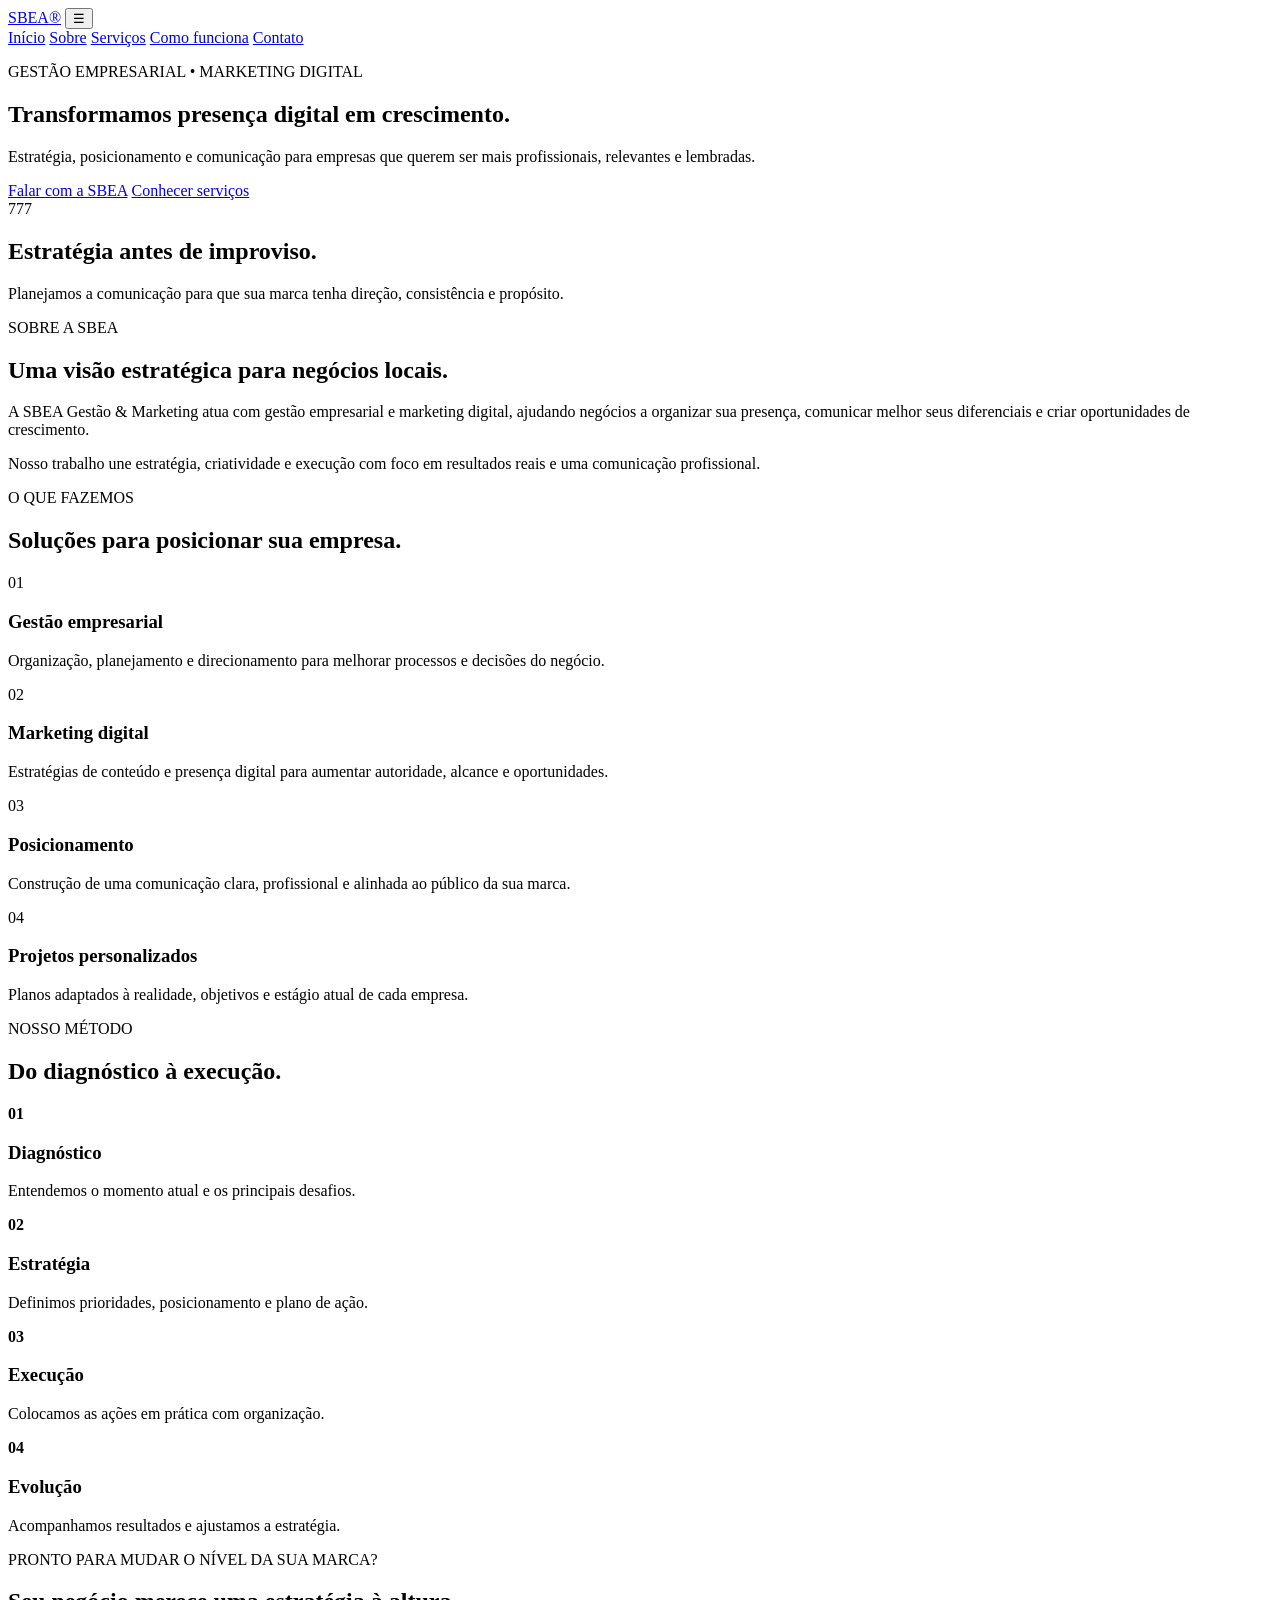
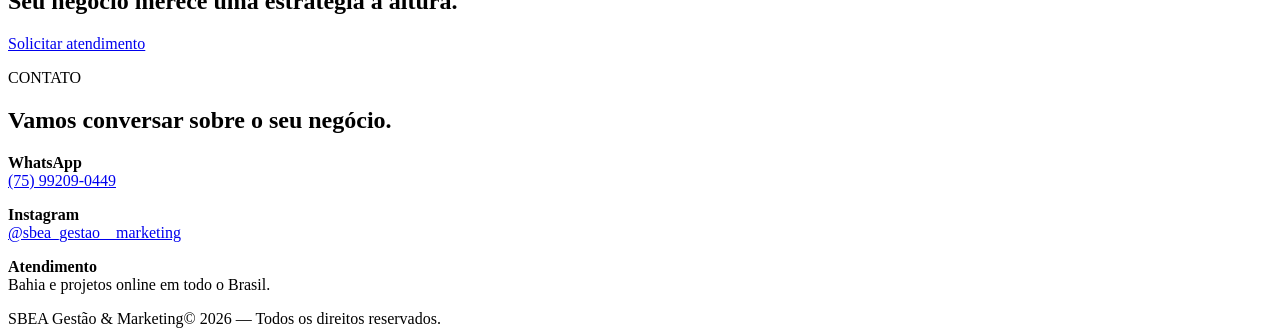
==== index.html @ 6d6be74e "Criar página inicial da SBEA Gestão & Marketing" ====
<!doctype html>
<html lang="pt-BR">
<head>
  <meta charset="utf-8">
  <meta name="viewport" content="width=device-width, initial-scale=1">
  <meta name="description" content="SBEA Gestão & Marketing — Gestão empresarial e marketing digital para negócios que querem crescer.">
  <title>SBEA Gestão & Marketing</title>
  <link rel="stylesheet" href="style.css">
</head>
<body>
  <header class="site-header">
    <div class="container nav">
      <a class="logo" href="#inicio" aria-label="SBEA Gestão & Marketing">SBEA<span>®</span></a>
      <button class="menu" aria-label="Abrir menu" aria-expanded="false">☰</button>
      <nav id="navlinks">
        <a href="#inicio">Início</a>
        <a href="#sobre">Sobre</a>
        <a href="#servicos">Serviços</a>
        <a href="#processo">Como funciona</a>
        <a href="#contato">Contato</a>
      </nav>
    </div>
  </header>

  <main>
    <section id="inicio" class="hero">
      <div class="container hero-grid">
        <div>
          <p class="eyebrow">GESTÃO EMPRESARIAL • MARKETING DIGITAL</p>
          <h1>Transformamos presença digital em <strong>crescimento.</strong></h1>
          <p class="hero-text">Estratégia, posicionamento e comunicação para empresas que querem ser mais profissionais, relevantes e lembradas.</p>
          <div class="actions">
            <a class="btn primary" href="https://wa.me/5575992090449" target="_blank" rel="noopener">Falar com a SBEA</a>
            <a class="btn secondary" href="#servicos">Conhecer serviços</a>
          </div>
        </div>
        <div class="hero-card">
          <span>777</span>
          <h2>Estratégia antes de improviso.</h2>
          <p>Planejamos a comunicação para que sua marca tenha direção, consistência e propósito.</p>
        </div>
      </div>
    </section>

    <section id="sobre" class="section">
      <div class="container two-col">
        <div>
          <p class="eyebrow">SOBRE A SBEA</p>
          <h2>Uma visão estratégica para negócios locais.</h2>
        </div>
        <div>
          <p>A SBEA Gestão & Marketing atua com gestão empresarial e marketing digital, ajudando negócios a organizar sua presença, comunicar melhor seus diferenciais e criar oportunidades de crescimento.</p>
          <p>Nosso trabalho une estratégia, criatividade e execução com foco em resultados reais e uma comunicação profissional.</p>
        </div>
      </div>
    </section>

    <section id="servicos" class="section dark">
      <div class="container">
        <p class="eyebrow">O QUE FAZEMOS</p>
        <h2>Soluções para posicionar sua empresa.</h2>
        <div class="cards">
          <article class="card"><span>01</span><h3>Gestão empresarial</h3><p>Organização, planejamento e direcionamento para melhorar processos e decisões do negócio.</p></article>
          <article class="card"><span>02</span><h3>Marketing digital</h3><p>Estratégias de conteúdo e presença digital para aumentar autoridade, alcance e oportunidades.</p></article>
          <article class="card"><span>03</span><h3>Posicionamento</h3><p>Construção de uma comunicação clara, profissional e alinhada ao público da sua marca.</p></article>
          <article class="card"><span>04</span><h3>Projetos personalizados</h3><p>Planos adaptados à realidade, objetivos e estágio atual de cada empresa.</p></article>
        </div>
      </div>
    </section>

    <section id="processo" class="section">
      <div class="container">
        <p class="eyebrow">NOSSO MÉTODO</p>
        <h2>Do diagnóstico à execução.</h2>
        <div class="steps">
          <div><b>01</b><h3>Diagnóstico</h3><p>Entendemos o momento atual e os principais desafios.</p></div>
          <div><b>02</b><h3>Estratégia</h3><p>Definimos prioridades, posicionamento e plano de ação.</p></div>
          <div><b>03</b><h3>Execução</h3><p>Colocamos as ações em prática com organização.</p></div>
          <div><b>04</b><h3>Evolução</h3><p>Acompanhamos resultados e ajustamos a estratégia.</p></div>
        </div>
      </div>
    </section>

    <section class="cta">
      <div class="container">
        <p class="eyebrow">PRONTO PARA MUDAR O NÍVEL DA SUA MARCA?</p>
        <h2>Seu negócio merece uma estratégia à altura.</h2>
        <a class="btn primary" href="https://wa.me/5575992090449" target="_blank" rel="noopener">Solicitar atendimento</a>
      </div>
    </section>

    <section id="contato" class="section contact">
      <div class="container two-col">
        <div>
          <p class="eyebrow">CONTATO</p>
          <h2>Vamos conversar sobre o seu negócio.</h2>
        </div>
        <div class="contact-box">
          <p><strong>WhatsApp</strong><br><a href="https://wa.me/5575992090449" target="_blank" rel="noopener">(75) 99209-0449</a></p>
          <p><strong>Instagram</strong><br><a href="https://instagram.com/sbea_gestao__marketing" target="_blank" rel="noopener">@sbea_gestao__marketing</a></p>
          <p><strong>Atendimento</strong><br>Bahia e projetos online em todo o Brasil.</p>
        </div>
      </div>
    </section>
  </main>

  <footer>
    <div class="container footer-content"><span>SBEA Gestão & Marketing</span><span>© 2026 — Todos os direitos reservados.</span></div>
  </footer>
  <script src="script.js"></script>
</body>
</html>
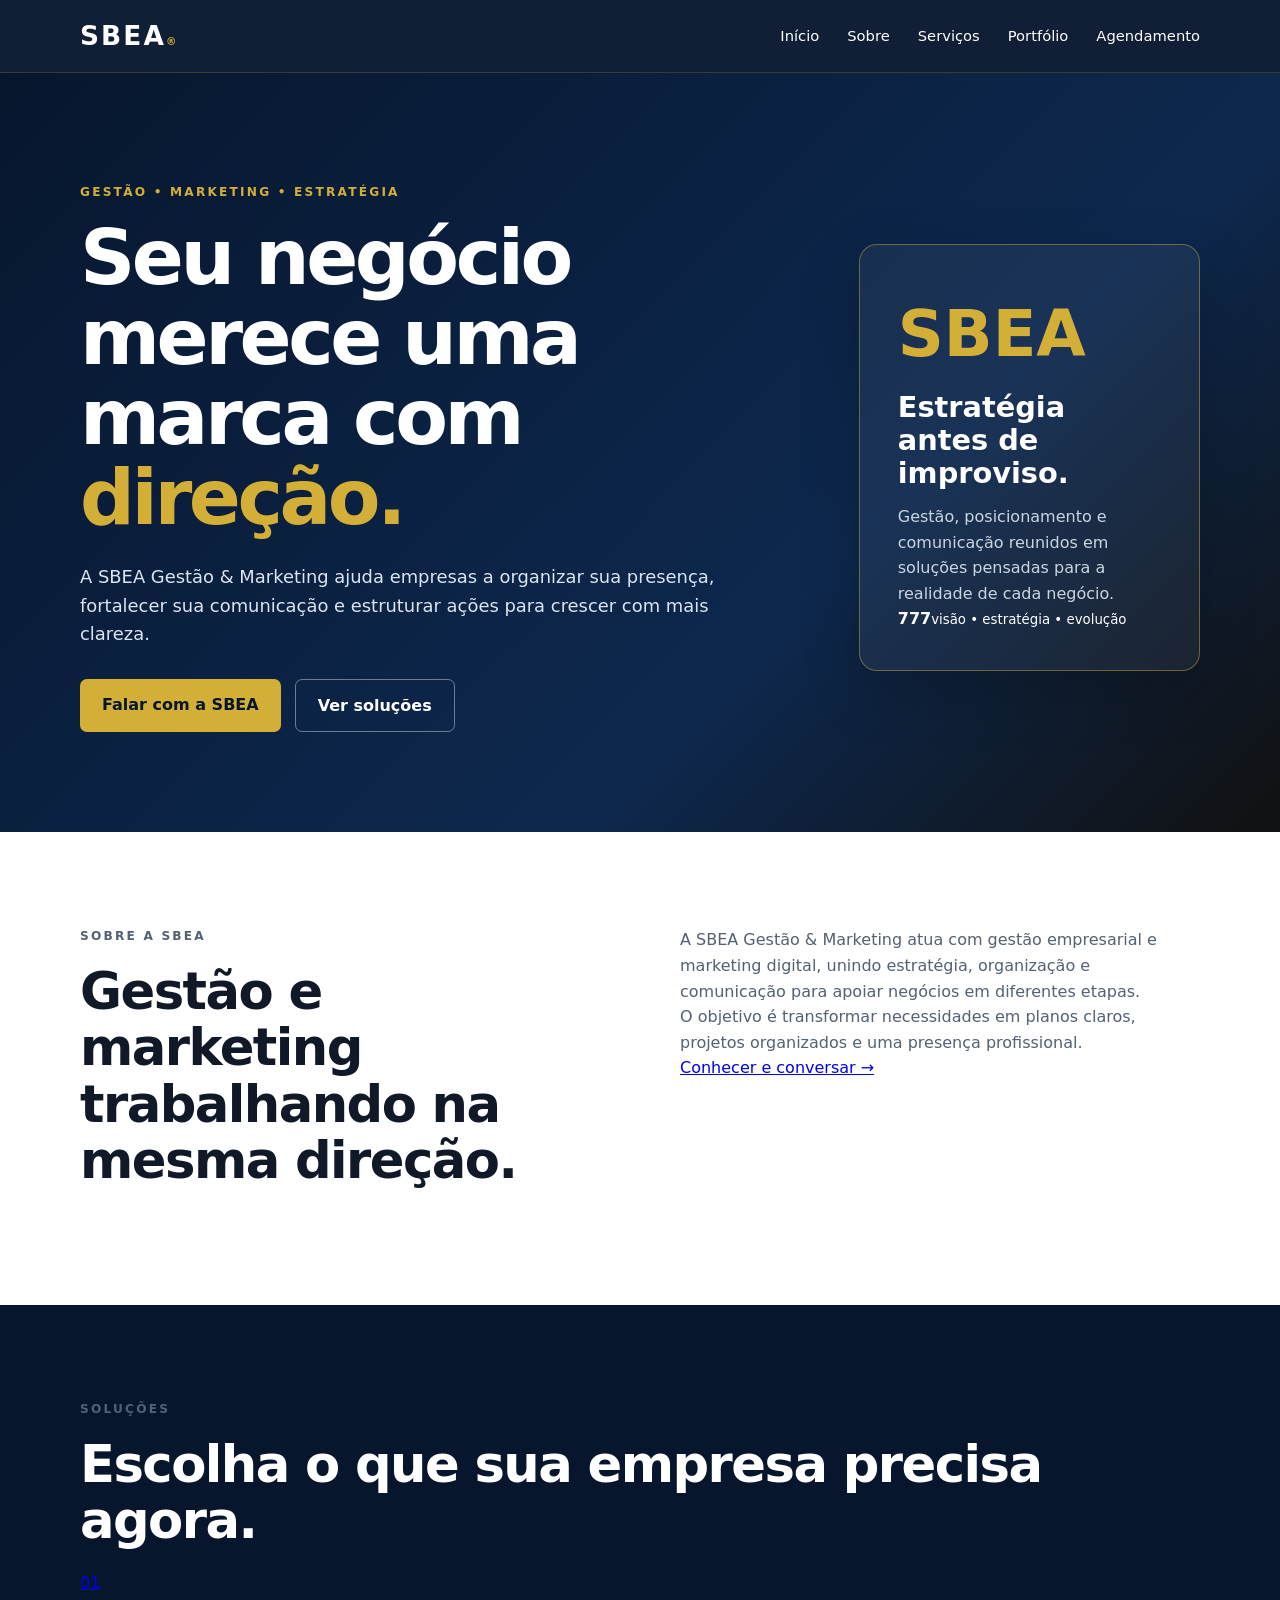
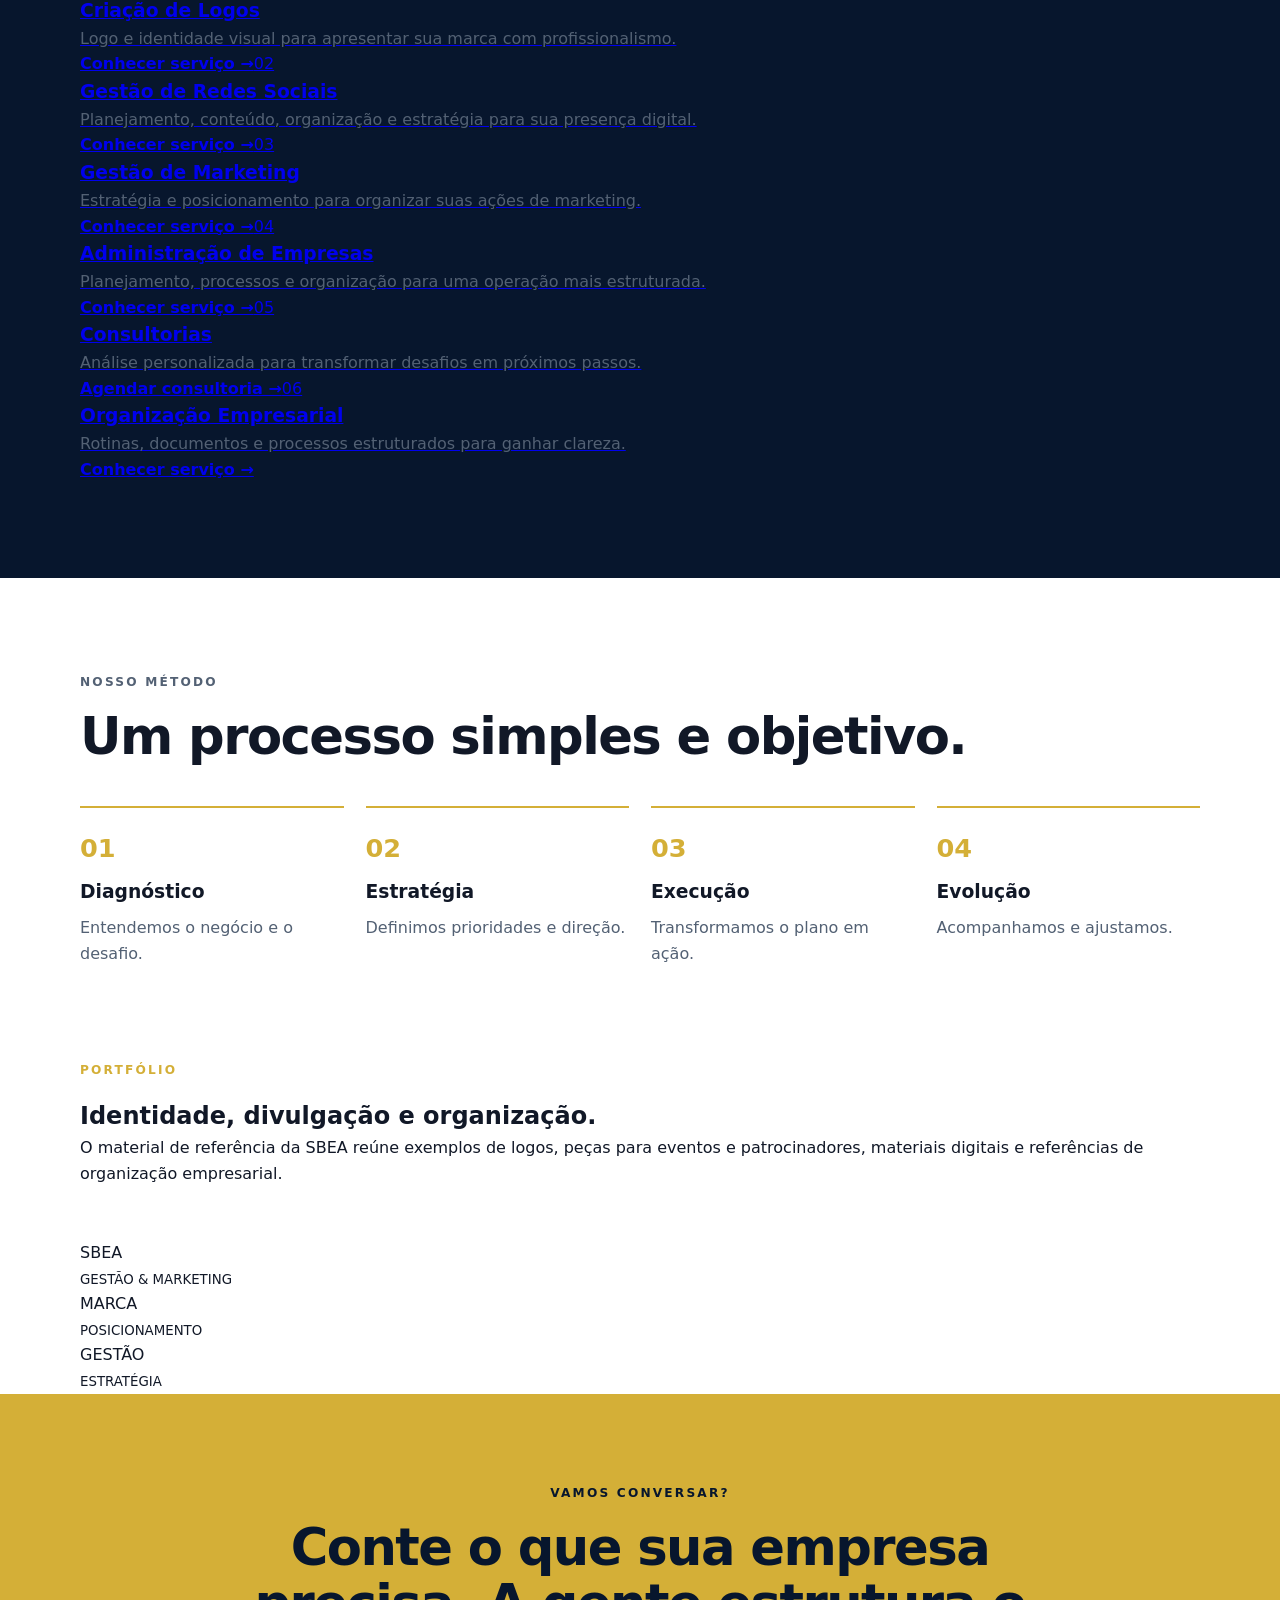
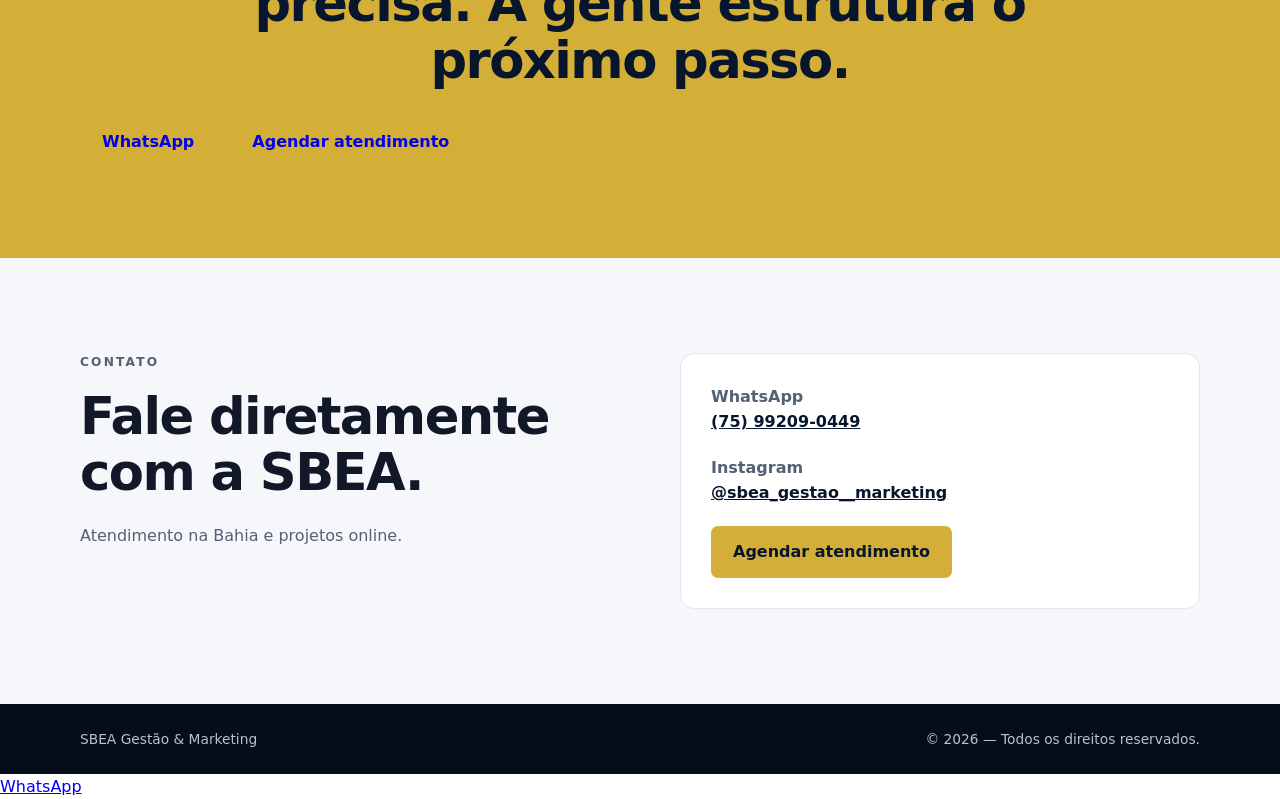
==== commit 6f1be594: "Reestruturar Home com serviços, portfólio, agendamento e CTAs" ====
--- a/index.html
+++ b/index.html
@@ -1,112 +1 @@
-<!doctype html>
-<html lang="pt-BR">
-<head>
-  <meta charset="utf-8">
-  <meta name="viewport" content="width=device-width, initial-scale=1">
-  <meta name="description" content="SBEA Gestão & Marketing — Gestão empresarial e marketing digital para negócios que querem crescer.">
-  <title>SBEA Gestão & Marketing</title>
-  <link rel="stylesheet" href="style.css">
-</head>
-<body>
-  <header class="site-header">
-    <div class="container nav">
-      <a class="logo" href="#inicio" aria-label="SBEA Gestão & Marketing">SBEA<span>®</span></a>
-      <button class="menu" aria-label="Abrir menu" aria-expanded="false">☰</button>
-      <nav id="navlinks">
-        <a href="#inicio">Início</a>
-        <a href="#sobre">Sobre</a>
-        <a href="#servicos">Serviços</a>
-        <a href="#processo">Como funciona</a>
-        <a href="#contato">Contato</a>
-      </nav>
-    </div>
-  </header>
-
-  <main>
-    <section id="inicio" class="hero">
-      <div class="container hero-grid">
-        <div>
-          <p class="eyebrow">GESTÃO EMPRESARIAL • MARKETING DIGITAL</p>
-          <h1>Transformamos presença digital em <strong>crescimento.</strong></h1>
-          <p class="hero-text">Estratégia, posicionamento e comunicação para empresas que querem ser mais profissionais, relevantes e lembradas.</p>
-          <div class="actions">
-            <a class="btn primary" href="https://wa.me/5575992090449" target="_blank" rel="noopener">Falar com a SBEA</a>
-            <a class="btn secondary" href="#servicos">Conhecer serviços</a>
-          </div>
-        </div>
-        <div class="hero-card">
-          <span>777</span>
-          <h2>Estratégia antes de improviso.</h2>
-          <p>Planejamos a comunicação para que sua marca tenha direção, consistência e propósito.</p>
-        </div>
-      </div>
-    </section>
-
-    <section id="sobre" class="section">
-      <div class="container two-col">
-        <div>
-          <p class="eyebrow">SOBRE A SBEA</p>
-          <h2>Uma visão estratégica para negócios locais.</h2>
-        </div>
-        <div>
-          <p>A SBEA Gestão & Marketing atua com gestão empresarial e marketing digital, ajudando negócios a organizar sua presença, comunicar melhor seus diferenciais e criar oportunidades de crescimento.</p>
-          <p>Nosso trabalho une estratégia, criatividade e execução com foco em resultados reais e uma comunicação profissional.</p>
-        </div>
-      </div>
-    </section>
-
-    <section id="servicos" class="section dark">
-      <div class="container">
-        <p class="eyebrow">O QUE FAZEMOS</p>
-        <h2>Soluções para posicionar sua empresa.</h2>
-        <div class="cards">
-          <article class="card"><span>01</span><h3>Gestão empresarial</h3><p>Organização, planejamento e direcionamento para melhorar processos e decisões do negócio.</p></article>
-          <article class="card"><span>02</span><h3>Marketing digital</h3><p>Estratégias de conteúdo e presença digital para aumentar autoridade, alcance e oportunidades.</p></article>
-          <article class="card"><span>03</span><h3>Posicionamento</h3><p>Construção de uma comunicação clara, profissional e alinhada ao público da sua marca.</p></article>
-          <article class="card"><span>04</span><h3>Projetos personalizados</h3><p>Planos adaptados à realidade, objetivos e estágio atual de cada empresa.</p></article>
-        </div>
-      </div>
-    </section>
-
-    <section id="processo" class="section">
-      <div class="container">
-        <p class="eyebrow">NOSSO MÉTODO</p>
-        <h2>Do diagnóstico à execução.</h2>
-        <div class="steps">
-          <div><b>01</b><h3>Diagnóstico</h3><p>Entendemos o momento atual e os principais desafios.</p></div>
-          <div><b>02</b><h3>Estratégia</h3><p>Definimos prioridades, posicionamento e plano de ação.</p></div>
-          <div><b>03</b><h3>Execução</h3><p>Colocamos as ações em prática com organização.</p></div>
-          <div><b>04</b><h3>Evolução</h3><p>Acompanhamos resultados e ajustamos a estratégia.</p></div>
-        </div>
-      </div>
-    </section>
-
-    <section class="cta">
-      <div class="container">
-        <p class="eyebrow">PRONTO PARA MUDAR O NÍVEL DA SUA MARCA?</p>
-        <h2>Seu negócio merece uma estratégia à altura.</h2>
-        <a class="btn primary" href="https://wa.me/5575992090449" target="_blank" rel="noopener">Solicitar atendimento</a>
-      </div>
-    </section>
-
-    <section id="contato" class="section contact">
-      <div class="container two-col">
-        <div>
-          <p class="eyebrow">CONTATO</p>
-          <h2>Vamos conversar sobre o seu negócio.</h2>
-        </div>
-        <div class="contact-box">
-          <p><strong>WhatsApp</strong><br><a href="https://wa.me/5575992090449" target="_blank" rel="noopener">(75) 99209-0449</a></p>
-          <p><strong>Instagram</strong><br><a href="https://instagram.com/sbea_gestao__marketing" target="_blank" rel="noopener">@sbea_gestao__marketing</a></p>
-          <p><strong>Atendimento</strong><br>Bahia e projetos online em todo o Brasil.</p>
-        </div>
-      </div>
-    </section>
-  </main>
-
-  <footer>
-    <div class="container footer-content"><span>SBEA Gestão & Marketing</span><span>© 2026 — Todos os direitos reservados.</span></div>
-  </footer>
-  <script src="script.js"></script>
-</body>
-</html>+<!doctype html><html lang="pt-BR"><head><meta charset="utf-8"><meta name="viewport" content="width=device-width,initial-scale=1"><meta name="description" content="SBEA Gestão & Marketing — gestão empresarial, marketing digital, identidade visual, redes sociais e consultoria."><meta name="theme-color" content="#07162d"><title>SBEA Gestão & Marketing | Estratégia, Gestão e Marketing</title><link rel="stylesheet" href="style.css"></head><body><header class="site-header"><div class="container nav"><a class="logo" href="index.html" aria-label="SBEA Gestão & Marketing">SBEA<span>®</span></a><button class="menu" aria-label="Abrir menu" aria-expanded="false">☰</button><nav id="navlinks"><a href="index.html">Início</a><a href="#sobre">Sobre</a><a href="#servicos">Serviços</a><a href="portfolio.html">Portfólio</a><a href="agendamento.html">Agendamento</a></nav></div></header><main><section id="inicio" class="hero"><div class="container hero-grid"><div><p class="eyebrow">GESTÃO • MARKETING • ESTRATÉGIA</p><h1>Seu negócio merece uma marca com <strong>direção.</strong></h1><p class="hero-text">A SBEA Gestão & Marketing ajuda empresas a organizar sua presença, fortalecer sua comunicação e estruturar ações para crescer com mais clareza.</p><div class="actions"><a class="btn primary" href="https://wa.me/5575992090449?text=Olá%2C%20SBEA!%20Quero%20conhecer%20os%20serviços." target="_blank">Falar com a SBEA</a><a class="btn secondary" href="#servicos">Ver soluções</a></div></div><div class="hero-card"><span>SBEA</span><h2>Estratégia antes de improviso.</h2><p>Gestão, posicionamento e comunicação reunidos em soluções pensadas para a realidade de cada negócio.</p><div class="mini-stat"><b>777</b><small>visão • estratégia • evolução</small></div></div></div></section><section id="sobre" class="section"><div class="container two-col"><div><p class="eyebrow">SOBRE A SBEA</p><h2>Gestão e marketing trabalhando na mesma direção.</h2></div><div><p>A SBEA Gestão & Marketing atua com gestão empresarial e marketing digital, unindo estratégia, organização e comunicação para apoiar negócios em diferentes etapas.</p><p>O objetivo é transformar necessidades em planos claros, projetos organizados e uma presença profissional.</p><a class="text-link" href="agendamento.html">Conhecer e conversar →</a></div></div></section><section id="servicos" class="section dark"><div class="container"><p class="eyebrow">SOLUÇÕES</p><h2>Escolha o que sua empresa precisa agora.</h2><div class="service-grid"><a class="service-card" href="logos.html"><span>01</span><h3>Criação de Logos</h3><p>Logo e identidade visual para apresentar sua marca com profissionalismo.</p><b>Conhecer serviço →</b></a><a class="service-card" href="redes-sociais.html"><span>02</span><h3>Gestão de Redes Sociais</h3><p>Planejamento, conteúdo, organização e estratégia para sua presença digital.</p><b>Conhecer serviço →</b></a><a class="service-card" href="marketing.html"><span>03</span><h3>Gestão de Marketing</h3><p>Estratégia e posicionamento para organizar suas ações de marketing.</p><b>Conhecer serviço →</b></a><a class="service-card" href="administracao.html"><span>04</span><h3>Administração de Empresas</h3><p>Planejamento, processos e organização para uma operação mais estruturada.</p><b>Conhecer serviço →</b></a><a class="service-card" href="consultoria.html"><span>05</span><h3>Consultorias</h3><p>Análise personalizada para transformar desafios em próximos passos.</p><b>Agendar consultoria →</b></a><a class="service-card" href="organizacao.html"><span>06</span><h3>Organização Empresarial</h3><p>Rotinas, documentos e processos estruturados para ganhar clareza.</p><b>Conhecer serviço →</b></a></div></div></section><section class="section process"><div class="container"><p class="eyebrow">NOSSO MÉTODO</p><h2>Um processo simples e objetivo.</h2><div class="steps"><div><b>01</b><h3>Diagnóstico</h3><p>Entendemos o negócio e o desafio.</p></div><div><b>02</b><h3>Estratégia</h3><p>Definimos prioridades e direção.</p></div><div><b>03</b><h3>Execução</h3><p>Transformamos o plano em ação.</p></div><div><b>04</b><h3>Evolução</h3><p>Acompanhamos e ajustamos.</p></div></div></div></section><section class="portfolio-preview"><div class="container preview-grid"><div><p class="eyebrow">PORTFÓLIO</p><h2>Identidade, divulgação e organização.</h2><p>O material de referência da SBEA reúne exemplos de logos, peças para eventos e patrocinadores, materiais digitais e referências de organização empresarial.</p><a class="btn secondary dark-outline" href="portfolio.html">Ver portfólio</a></div><div class="visual-stack"><div class="visual-tile tile-one">SBEA<br><small>GESTÃO & MARKETING</small></div><div class="visual-tile tile-two">MARCA<br><small>POSICIONAMENTO</small></div><div class="visual-tile tile-three">GESTÃO<br><small>ESTRATÉGIA</small></div></div></div></section><section class="cta"><div class="container"><p class="eyebrow">VAMOS CONVERSAR?</p><h2>Conte o que sua empresa precisa. A gente estrutura o próximo passo.</h2><div class="actions center"><a class="btn dark-btn" href="https://wa.me/5575992090449?text=Olá%2C%20SBEA!%20Quero falar sobre meu negócio." target="_blank">WhatsApp</a><a class="btn outline-dark" href="agendamento.html">Agendar atendimento</a></div></div></section><section id="contato" class="section contact"><div class="container two-col"><div><p class="eyebrow">CONTATO</p><h2>Fale diretamente com a SBEA.</h2><p>Atendimento na Bahia e projetos online.</p></div><div class="contact-box"><p><strong>WhatsApp</strong><br><a href="https://wa.me/5575992090449" target="_blank">(75) 99209-0449</a></p><p><strong>Instagram</strong><br><a href="https://instagram.com/sbea_gestao__marketing" target="_blank">@sbea_gestao__marketing</a></p><a class="btn primary full" href="agendamento.html">Agendar atendimento</a></div></div></section></main><footer><div class="container footer-content"><span>SBEA Gestão & Marketing</span><span>© 2026 — Todos os direitos reservados.</span></div></footer><a class="floating-wa" href="https://wa.me/5575992090449" target="_blank" aria-label="Falar no WhatsApp">WhatsApp</a><script src="script.js"></script></body></html>
--- a/style.css
+++ b/style.css
@@ -0,0 +1 @@
+*{box-sizing:border-box;margin:0;padding:0}html{scroll-behavior:smooth}body{font-family:Inter,system-ui,-apple-system,BlinkMacSystemFont,"Segoe UI",sans-serif;color:#111827;background:#fff;line-height:1.6}.container{width:min(1120px,92%);margin:auto}.site-header{position:sticky;top:0;z-index:10;background:rgba(7,22,45,.96);backdrop-filter:blur(10px);border-bottom:1px solid rgba(212,175,55,.2)}.nav{min-height:72px;display:flex;align-items:center;justify-content:space-between}.logo{font-size:1.65rem;font-weight:900;letter-spacing:.08em;color:#fff;text-decoration:none}.logo span{color:#d4af37;font-size:.65rem}.nav nav{display:flex;gap:28px}.nav nav a{color:#fff;text-decoration:none;font-size:.92rem}.menu{display:none;background:none;border:0;color:#fff;font-size:1.6rem}.hero{background:linear-gradient(135deg,#07162d 0%,#0d284e 65%,#111 100%);color:#fff;padding:110px 0 100px;min-height:680px;display:flex;align-items:center}.hero-grid{display:grid;grid-template-columns:1.35fr .65fr;gap:70px;align-items:center}.eyebrow{color:#d4af37;font-size:.76rem;font-weight:800;letter-spacing:.18em;margin-bottom:16px}.hero h1{font-size:clamp(2.6rem,6vw,5rem);line-height:1.04;letter-spacing:-.045em;max-width:850px}.hero h1 strong{color:#d4af37}.hero-text{font-size:1.12rem;color:#dbe4f0;max-width:680px;margin:25px 0 30px}.actions{display:flex;gap:14px;flex-wrap:wrap}.btn{display:inline-block;padding:13px 22px;border-radius:7px;text-decoration:none;font-weight:800;transition:.2s}.btn.primary{background:#d4af37;color:#07162d}.btn.secondary{border:1px solid rgba(255,255,255,.4);color:#fff}.btn:hover{transform:translateY(-2px)}.hero-card{border:1px solid rgba(212,175,55,.45);padding:38px;border-radius:18px;background:rgba(255,255,255,.05);box-shadow:0 20px 60px rgba(0,0,0,.2)}.hero-card span{font-size:4rem;font-weight:900;color:#d4af37}.hero-card h2{font-size:1.8rem;line-height:1.15;margin:5px 0 14px}.hero-card p{color:#cbd5e1}.section{padding:95px 0}.two-col{display:grid;grid-template-columns:1fr 1fr;gap:80px}.section h2,.cta h2{font-size:clamp(2rem,4vw,3.2rem);line-height:1.1;letter-spacing:-.03em;margin-bottom:22px}.section p{color:#536174}.dark{background:#07162d;color:#fff}.dark h2{color:#fff}.cards{display:grid;grid-template-columns:repeat(4,1fr);gap:18px;margin-top:42px}.card{border:1px solid rgba(212,175,55,.28);border-radius:14px;padding:28px;background:rgba(255,255,255,.035)}.card span{color:#d4af37;font-weight:900}.card h3{margin:14px 0 8px;font-size:1.15rem}.dark .card p{color:#b9c5d5}.steps{display:grid;grid-template-columns:repeat(4,1fr);gap:22px;margin-top:42px}.steps>div{border-top:2px solid #d4af37;padding-top:20px}.steps b{font-size:1.6rem;color:#d4af37}.steps h3{margin:8px 0}.cta{background:#d4af37;color:#07162d;text-align:center;padding:90px 0}.cta .eyebrow{color:#07162d}.cta h2{max-width:800px;margin:0 auto 28px}.contact{background:#f5f7fa}.contact-box{background:#fff;border:1px solid #e5e7eb;border-radius:14px;padding:30px}.contact-box p{margin-bottom:20px}.contact-box a{color:#07162d;font-weight:700}.contact-box p:last-child{margin-bottom:0}footer{background:#050d19;color:#b8c1cf;padding:24px 0;font-size:.86rem}.footer-content{display:flex;justify-content:space-between;gap:20px}@media(max-width:800px){.nav nav{display:none;position:absolute;top:72px;left:0;right:0;background:#07162d;padding:20px 4%;flex-direction:column;gap:15px}.nav nav.open{display:flex}.menu{display:block}.hero{padding:75px 0}.hero-grid,.two-col{grid-template-columns:1fr;gap:40px}.cards{grid-template-columns:1fr 1fr}.steps{grid-template-columns:1fr 1fr}.section{padding:70px 0}.footer-content{flex-direction:column}}@media(max-width:520px){.cards,.steps{grid-template-columns:1fr}.hero h1{font-size:2.6rem}.hero-card{padding:25px}.btn{width:100%;text-align:center}}
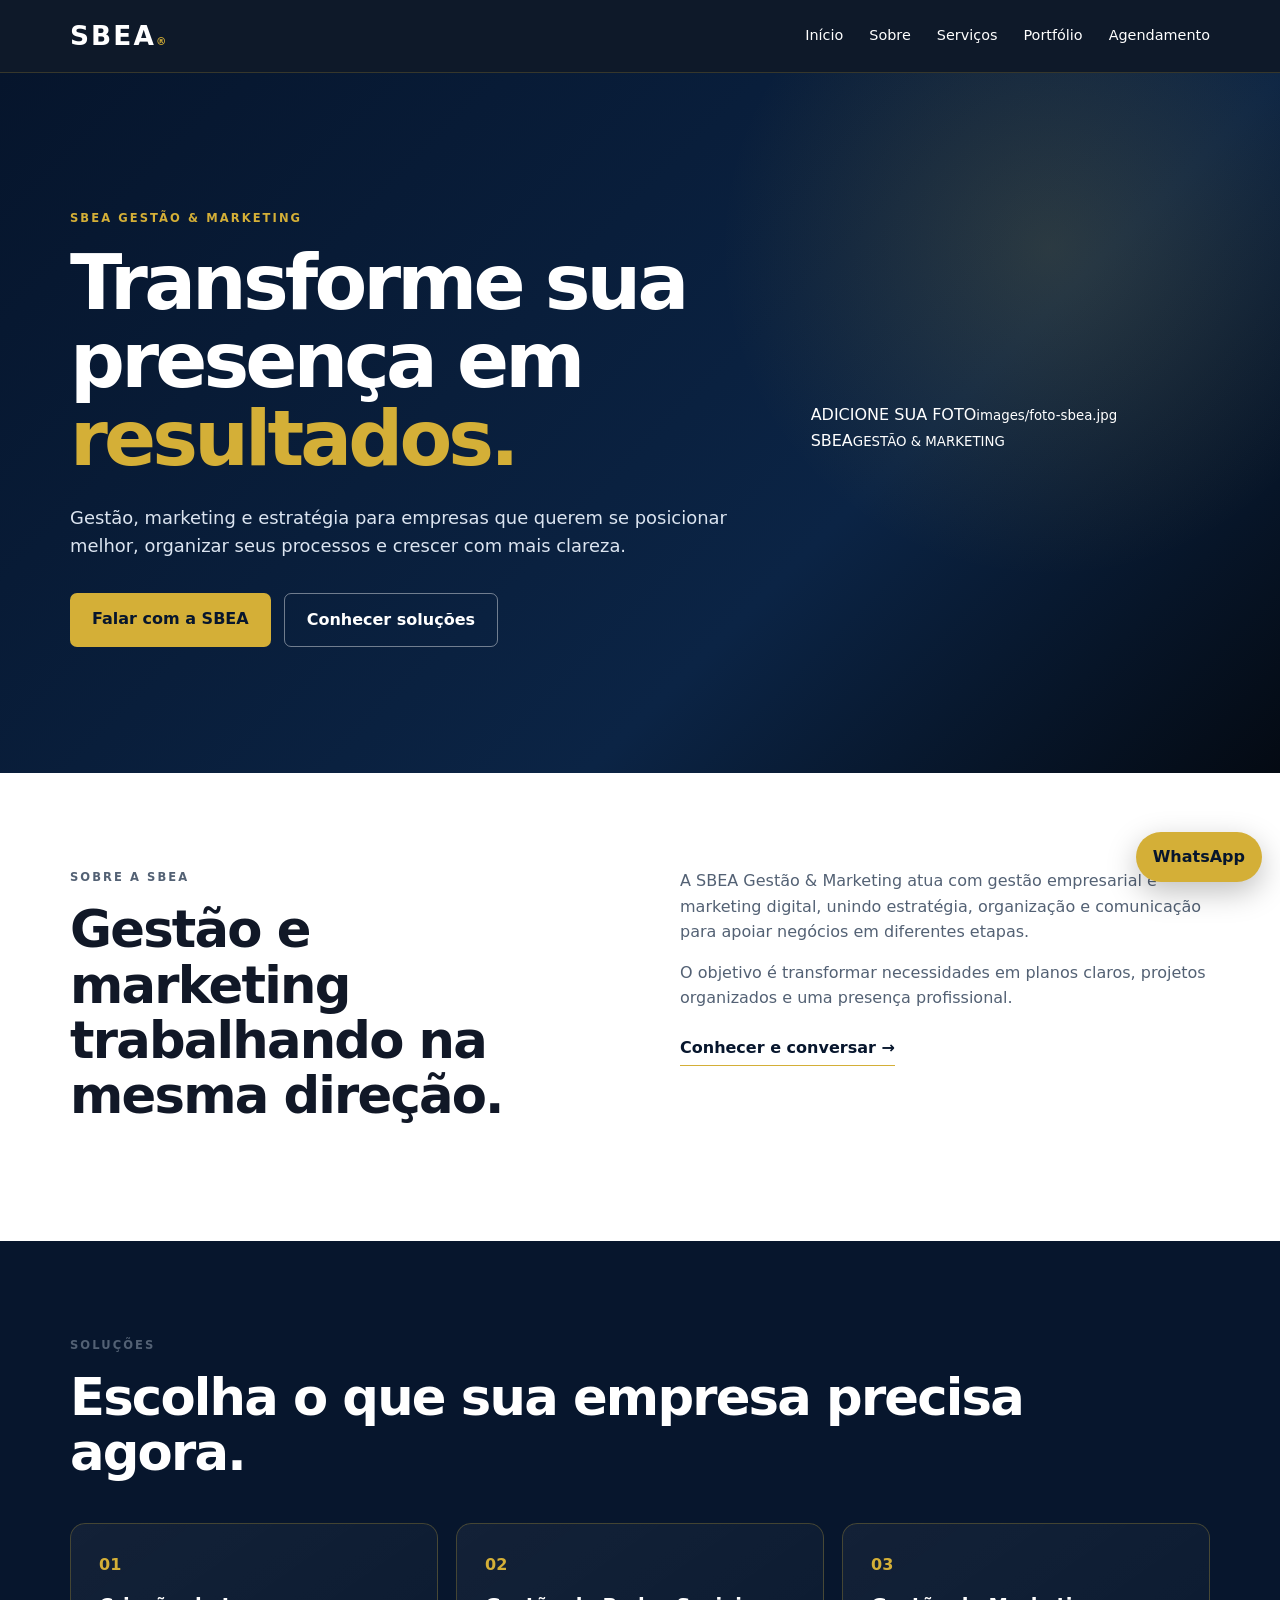
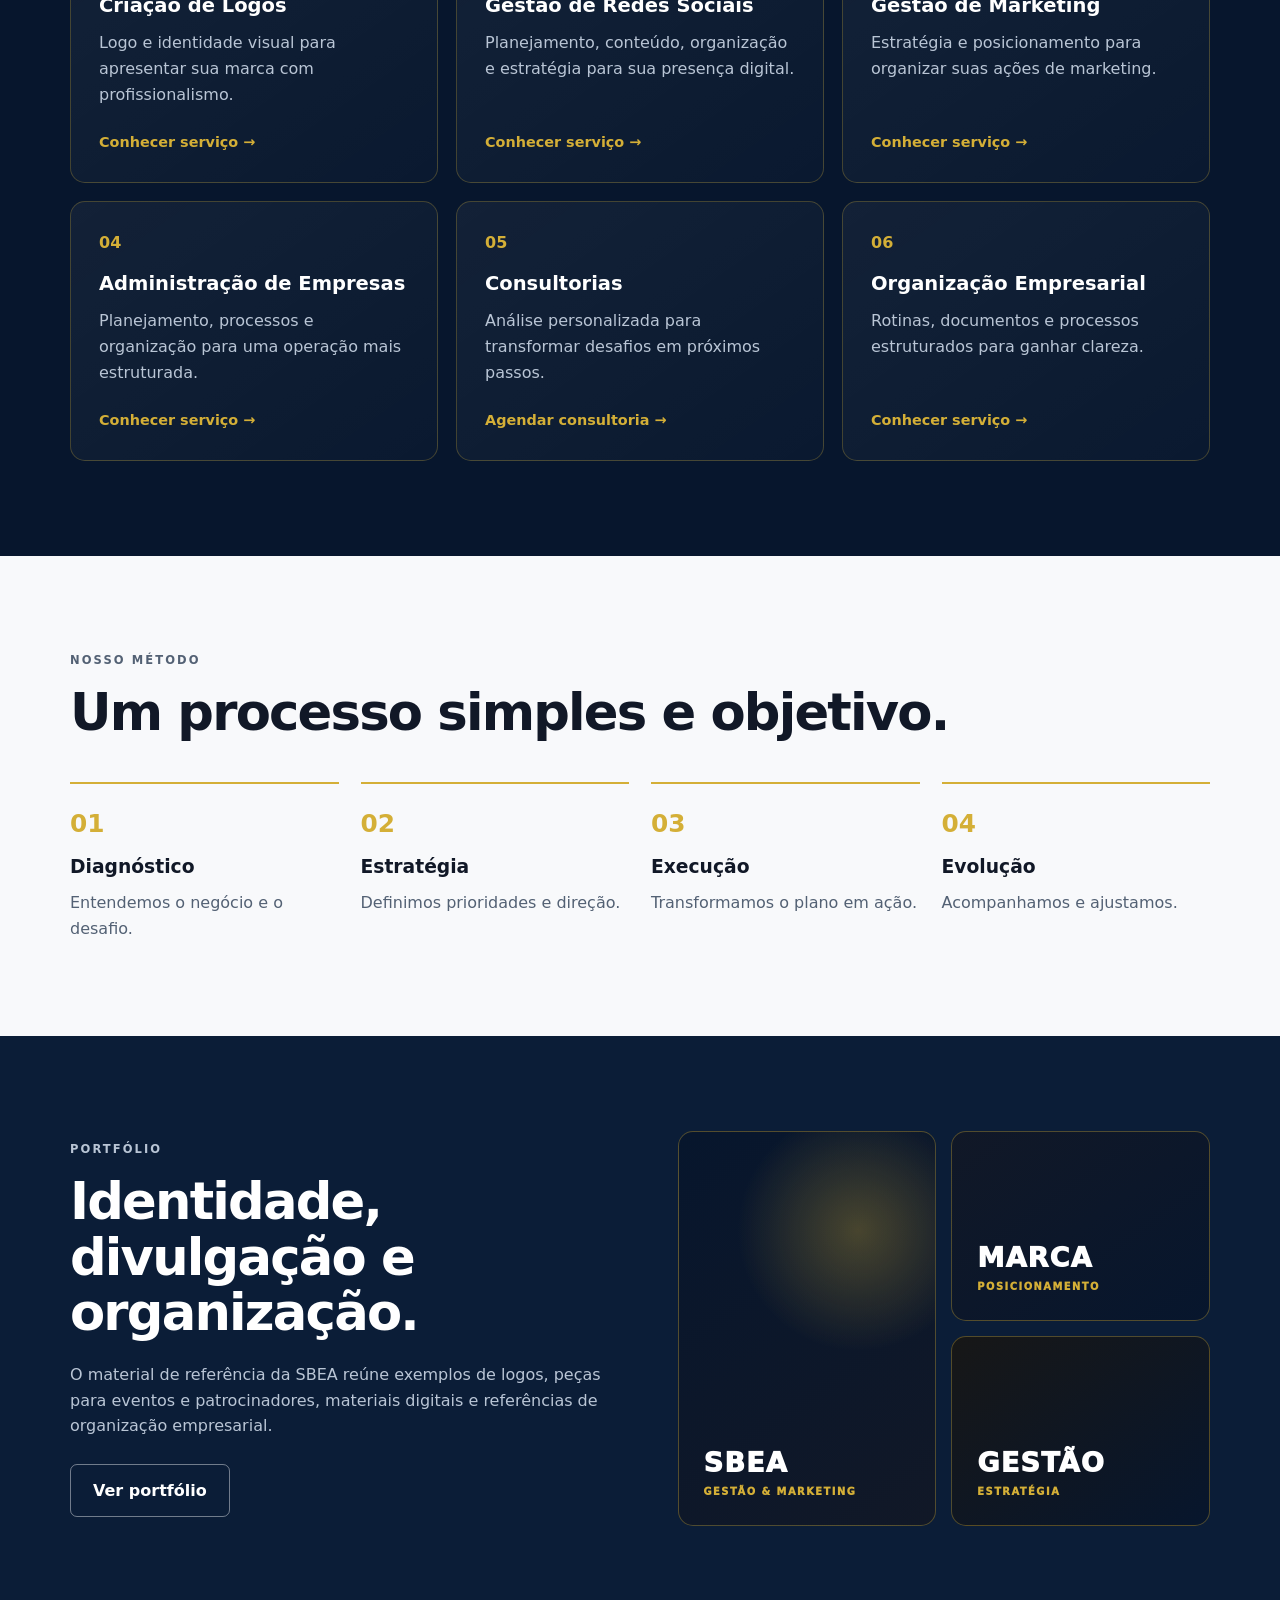
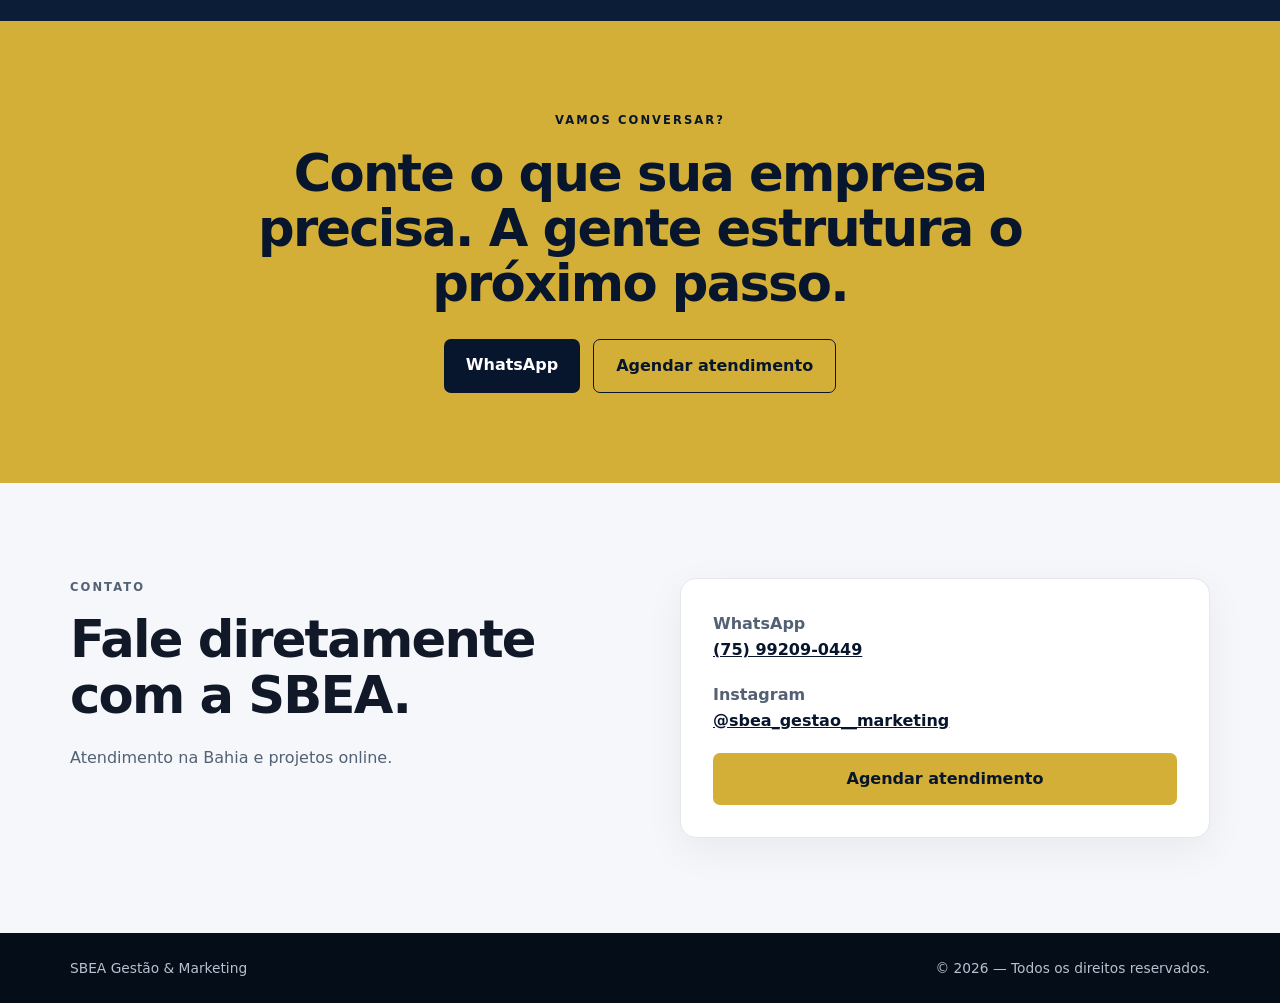
==== commit 3aff5ecc: "Redesenha abertura da página inicial para receber foto e logo da SBEA" ====
--- a/index.html
+++ b/index.html
@@ -1 +1 @@
-<!doctype html><html lang="pt-BR"><head><meta charset="utf-8"><meta name="viewport" content="width=device-width,initial-scale=1"><meta name="description" content="SBEA Gestão & Marketing — gestão empresarial, marketing digital, identidade visual, redes sociais e consultoria."><meta name="theme-color" content="#07162d"><title>SBEA Gestão & Marketing | Estratégia, Gestão e Marketing</title><link rel="stylesheet" href="style.css"></head><body><header class="site-header"><div class="container nav"><a class="logo" href="index.html" aria-label="SBEA Gestão & Marketing">SBEA<span>®</span></a><button class="menu" aria-label="Abrir menu" aria-expanded="false">☰</button><nav id="navlinks"><a href="index.html">Início</a><a href="#sobre">Sobre</a><a href="#servicos">Serviços</a><a href="portfolio.html">Portfólio</a><a href="agendamento.html">Agendamento</a></nav></div></header><main><section id="inicio" class="hero"><div class="container hero-grid"><div><p class="eyebrow">GESTÃO • MARKETING • ESTRATÉGIA</p><h1>Seu negócio merece uma marca com <strong>direção.</strong></h1><p class="hero-text">A SBEA Gestão & Marketing ajuda empresas a organizar sua presença, fortalecer sua comunicação e estruturar ações para crescer com mais clareza.</p><div class="actions"><a class="btn primary" href="https://wa.me/5575992090449?text=Olá%2C%20SBEA!%20Quero%20conhecer%20os%20serviços." target="_blank">Falar com a SBEA</a><a class="btn secondary" href="#servicos">Ver soluções</a></div></div><div class="hero-card"><span>SBEA</span><h2>Estratégia antes de improviso.</h2><p>Gestão, posicionamento e comunicação reunidos em soluções pensadas para a realidade de cada negócio.</p><div class="mini-stat"><b>777</b><small>visão • estratégia • evolução</small></div></div></div></section><section id="sobre" class="section"><div class="container two-col"><div><p class="eyebrow">SOBRE A SBEA</p><h2>Gestão e marketing trabalhando na mesma direção.</h2></div><div><p>A SBEA Gestão & Marketing atua com gestão empresarial e marketing digital, unindo estratégia, organização e comunicação para apoiar negócios em diferentes etapas.</p><p>O objetivo é transformar necessidades em planos claros, projetos organizados e uma presença profissional.</p><a class="text-link" href="agendamento.html">Conhecer e conversar →</a></div></div></section><section id="servicos" class="section dark"><div class="container"><p class="eyebrow">SOLUÇÕES</p><h2>Escolha o que sua empresa precisa agora.</h2><div class="service-grid"><a class="service-card" href="logos.html"><span>01</span><h3>Criação de Logos</h3><p>Logo e identidade visual para apresentar sua marca com profissionalismo.</p><b>Conhecer serviço →</b></a><a class="service-card" href="redes-sociais.html"><span>02</span><h3>Gestão de Redes Sociais</h3><p>Planejamento, conteúdo, organização e estratégia para sua presença digital.</p><b>Conhecer serviço →</b></a><a class="service-card" href="marketing.html"><span>03</span><h3>Gestão de Marketing</h3><p>Estratégia e posicionamento para organizar suas ações de marketing.</p><b>Conhecer serviço →</b></a><a class="service-card" href="administracao.html"><span>04</span><h3>Administração de Empresas</h3><p>Planejamento, processos e organização para uma operação mais estruturada.</p><b>Conhecer serviço →</b></a><a class="service-card" href="consultoria.html"><span>05</span><h3>Consultorias</h3><p>Análise personalizada para transformar desafios em próximos passos.</p><b>Agendar consultoria →</b></a><a class="service-card" href="organizacao.html"><span>06</span><h3>Organização Empresarial</h3><p>Rotinas, documentos e processos estruturados para ganhar clareza.</p><b>Conhecer serviço →</b></a></div></div></section><section class="section process"><div class="container"><p class="eyebrow">NOSSO MÉTODO</p><h2>Um processo simples e objetivo.</h2><div class="steps"><div><b>01</b><h3>Diagnóstico</h3><p>Entendemos o negócio e o desafio.</p></div><div><b>02</b><h3>Estratégia</h3><p>Definimos prioridades e direção.</p></div><div><b>03</b><h3>Execução</h3><p>Transformamos o plano em ação.</p></div><div><b>04</b><h3>Evolução</h3><p>Acompanhamos e ajustamos.</p></div></div></div></section><section class="portfolio-preview"><div class="container preview-grid"><div><p class="eyebrow">PORTFÓLIO</p><h2>Identidade, divulgação e organização.</h2><p>O material de referência da SBEA reúne exemplos de logos, peças para eventos e patrocinadores, materiais digitais e referências de organização empresarial.</p><a class="btn secondary dark-outline" href="portfolio.html">Ver portfólio</a></div><div class="visual-stack"><div class="visual-tile tile-one">SBEA<br><small>GESTÃO & MARKETING</small></div><div class="visual-tile tile-two">MARCA<br><small>POSICIONAMENTO</small></div><div class="visual-tile tile-three">GESTÃO<br><small>ESTRATÉGIA</small></div></div></div></section><section class="cta"><div class="container"><p class="eyebrow">VAMOS CONVERSAR?</p><h2>Conte o que sua empresa precisa. A gente estrutura o próximo passo.</h2><div class="actions center"><a class="btn dark-btn" href="https://wa.me/5575992090449?text=Olá%2C%20SBEA!%20Quero falar sobre meu negócio." target="_blank">WhatsApp</a><a class="btn outline-dark" href="agendamento.html">Agendar atendimento</a></div></div></section><section id="contato" class="section contact"><div class="container two-col"><div><p class="eyebrow">CONTATO</p><h2>Fale diretamente com a SBEA.</h2><p>Atendimento na Bahia e projetos online.</p></div><div class="contact-box"><p><strong>WhatsApp</strong><br><a href="https://wa.me/5575992090449" target="_blank">(75) 99209-0449</a></p><p><strong>Instagram</strong><br><a href="https://instagram.com/sbea_gestao__marketing" target="_blank">@sbea_gestao__marketing</a></p><a class="btn primary full" href="agendamento.html">Agendar atendimento</a></div></div></section></main><footer><div class="container footer-content"><span>SBEA Gestão & Marketing</span><span>© 2026 — Todos os direitos reservados.</span></div></footer><a class="floating-wa" href="https://wa.me/5575992090449" target="_blank" aria-label="Falar no WhatsApp">WhatsApp</a><script src="script.js"></script></body></html>+<!doctype html><html lang="pt-BR"><head><meta charset="utf-8"><meta name="viewport" content="width=device-width,initial-scale=1"><meta name="description" content="SBEA Gestão & Marketing — gestão empresarial, marketing digital, identidade visual, redes sociais e consultoria."><meta name="theme-color" content="#07162d"><title>SBEA Gestão & Marketing | Estratégia, Gestão e Marketing</title><link rel="stylesheet" href="style.css"></head><body><header class="site-header"><div class="container nav"><a class="logo" href="index.html" aria-label="SBEA Gestão & Marketing">SBEA<span>®</span></a><button class="menu" aria-label="Abrir menu" aria-expanded="false">☰</button><nav id="navlinks"><a href="index.html">Início</a><a href="#sobre">Sobre</a><a href="#servicos">Serviços</a><a href="portfolio.html">Portfólio</a><a href="agendamento.html">Agendamento</a></nav></div></header><main><section id="inicio" class="hero hero-image"><div class="container hero-grid"><div class="hero-copy"><p class="eyebrow">SBEA GESTÃO & MARKETING</p><h1>Transforme sua presença em <strong>resultados.</strong></h1><p class="hero-text">Gestão, marketing e estratégia para empresas que querem se posicionar melhor, organizar seus processos e crescer com mais clareza.</p><div class="actions"><a class="btn primary" href="https://wa.me/5575992090449?text=Olá%2C%20SBEA!%20Quero conhecer os serviços." target="_blank">Falar com a SBEA</a><a class="btn secondary" href="#servicos">Conhecer soluções</a></div></div><div class="hero-photo"><div class="photo-frame"><img src="images/foto-sbea.jpg" alt="SBEA Gestão & Marketing" onerror="this.style.display='none';this.parentElement.classList.add('photo-placeholder')"><div class="photo-placeholder-content"><span>ADICIONE SUA FOTO</span><small>images/foto-sbea.jpg</small></div></div><div class="hero-logo"><img src="images/logo-sbea.png" alt="Logo SBEA" onerror="this.style.display='none'"><span>SBEA</span><small>GESTÃO & MARKETING</small></div></div></div></section><section id="sobre" class="section"><div class="container two-col"><div><p class="eyebrow">SOBRE A SBEA</p><h2>Gestão e marketing trabalhando na mesma direção.</h2></div><div><p>A SBEA Gestão & Marketing atua com gestão empresarial e marketing digital, unindo estratégia, organização e comunicação para apoiar negócios em diferentes etapas.</p><p>O objetivo é transformar necessidades em planos claros, projetos organizados e uma presença profissional.</p><a class="text-link" href="agendamento.html">Conhecer e conversar →</a></div></div></section><section id="servicos" class="section dark"><div class="container"><p class="eyebrow">SOLUÇÕES</p><h2>Escolha o que sua empresa precisa agora.</h2><div class="service-grid"><a class="service-card" href="logos.html"><span>01</span><h3>Criação de Logos</h3><p>Logo e identidade visual para apresentar sua marca com profissionalismo.</p><b>Conhecer serviço →</b></a><a class="service-card" href="redes-sociais.html"><span>02</span><h3>Gestão de Redes Sociais</h3><p>Planejamento, conteúdo, organização e estratégia para sua presença digital.</p><b>Conhecer serviço →</b></a><a class="service-card" href="marketing.html"><span>03</span><h3>Gestão de Marketing</h3><p>Estratégia e posicionamento para organizar suas ações de marketing.</p><b>Conhecer serviço →</b></a><a class="service-card" href="administracao.html"><span>04</span><h3>Administração de Empresas</h3><p>Planejamento, processos e organização para uma operação mais estruturada.</p><b>Conhecer serviço →</b></a><a class="service-card" href="consultoria.html"><span>05</span><h3>Consultorias</h3><p>Análise personalizada para transformar desafios em próximos passos.</p><b>Agendar consultoria →</b></a><a class="service-card" href="organizacao.html"><span>06</span><h3>Organização Empresarial</h3><p>Rotinas, documentos e processos estruturados para ganhar clareza.</p><b>Conhecer serviço →</b></a></div></div></section><section class="section process"><div class="container"><p class="eyebrow">NOSSO MÉTODO</p><h2>Um processo simples e objetivo.</h2><div class="steps"><div><b>01</b><h3>Diagnóstico</h3><p>Entendemos o negócio e o desafio.</p></div><div><b>02</b><h3>Estratégia</h3><p>Definimos prioridades e direção.</p></div><div><b>03</b><h3>Execução</h3><p>Transformamos o plano em ação.</p></div><div><b>04</b><h3>Evolução</h3><p>Acompanhamos e ajustamos.</p></div></div></div></section><section class="portfolio-preview"><div class="container preview-grid"><div><p class="eyebrow">PORTFÓLIO</p><h2>Identidade, divulgação e organização.</h2><p>O material de referência da SBEA reúne exemplos de logos, peças para eventos e patrocinadores, materiais digitais e referências de organização empresarial.</p><a class="btn secondary dark-outline" href="portfolio.html">Ver portfólio</a></div><div class="visual-stack"><div class="visual-tile tile-one">SBEA<br><small>GESTÃO & MARKETING</small></div><div class="visual-tile tile-two">MARCA<br><small>POSICIONAMENTO</small></div><div class="visual-tile tile-three">GESTÃO<br><small>ESTRATÉGIA</small></div></div></div></section><section class="cta"><div class="container"><p class="eyebrow">VAMOS CONVERSAR?</p><h2>Conte o que sua empresa precisa. A gente estrutura o próximo passo.</h2><div class="actions center"><a class="btn dark-btn" href="https://wa.me/5575992090449?text=Olá%2C%20SBEA!%20Quero falar sobre meu negócio." target="_blank">WhatsApp</a><a class="btn outline-dark" href="agendamento.html">Agendar atendimento</a></div></div></section><section id="contato" class="section contact"><div class="container two-col"><div><p class="eyebrow">CONTATO</p><h2>Fale diretamente com a SBEA.</h2><p>Atendimento na Bahia e projetos online.</p></div><div class="contact-box"><p><strong>WhatsApp</strong><br><a href="https://wa.me/5575992090449" target="_blank">(75) 99209-0449</a></p><p><strong>Instagram</strong><br><a href="https://instagram.com/sbea_gestao__marketing" target="_blank">@sbea_gestao__marketing</a></p><a class="btn primary full" href="agendamento.html">Agendar atendimento</a></div></div></section></main><footer><div class="container footer-content"><span>SBEA Gestão & Marketing</span><span>© 2026 — Todos os direitos reservados.</span></div></footer><a class="floating-wa" href="https://wa.me/5575992090449" target="_blank" aria-label="Falar no WhatsApp">WhatsApp</a><script src="script.js"></script></body></html>
--- a/style.css
+++ b/style.css
@@ -1 +1 @@
-*{box-sizing:border-box;margin:0;padding:0}html{scroll-behavior:smooth}body{font-family:Inter,system-ui,-apple-system,BlinkMacSystemFont,"Segoe UI",sans-serif;color:#111827;background:#fff;line-height:1.6}.container{width:min(1120px,92%);margin:auto}.site-header{position:sticky;top:0;z-index:10;background:rgba(7,22,45,.96);backdrop-filter:blur(10px);border-bottom:1px solid rgba(212,175,55,.2)}.nav{min-height:72px;display:flex;align-items:center;justify-content:space-between}.logo{font-size:1.65rem;font-weight:900;letter-spacing:.08em;color:#fff;text-decoration:none}.logo span{color:#d4af37;font-size:.65rem}.nav nav{display:flex;gap:28px}.nav nav a{color:#fff;text-decoration:none;font-size:.92rem}.menu{display:none;background:none;border:0;color:#fff;font-size:1.6rem}.hero{background:linear-gradient(135deg,#07162d 0%,#0d284e 65%,#111 100%);color:#fff;padding:110px 0 100px;min-height:680px;display:flex;align-items:center}.hero-grid{display:grid;grid-template-columns:1.35fr .65fr;gap:70px;align-items:center}.eyebrow{color:#d4af37;font-size:.76rem;font-weight:800;letter-spacing:.18em;margin-bottom:16px}.hero h1{font-size:clamp(2.6rem,6vw,5rem);line-height:1.04;letter-spacing:-.045em;max-width:850px}.hero h1 strong{color:#d4af37}.hero-text{font-size:1.12rem;color:#dbe4f0;max-width:680px;margin:25px 0 30px}.actions{display:flex;gap:14px;flex-wrap:wrap}.btn{display:inline-block;padding:13px 22px;border-radius:7px;text-decoration:none;font-weight:800;transition:.2s}.btn.primary{background:#d4af37;color:#07162d}.btn.secondary{border:1px solid rgba(255,255,255,.4);color:#fff}.btn:hover{transform:translateY(-2px)}.hero-card{border:1px solid rgba(212,175,55,.45);padding:38px;border-radius:18px;background:rgba(255,255,255,.05);box-shadow:0 20px 60px rgba(0,0,0,.2)}.hero-card span{font-size:4rem;font-weight:900;color:#d4af37}.hero-card h2{font-size:1.8rem;line-height:1.15;margin:5px 0 14px}.hero-card p{color:#cbd5e1}.section{padding:95px 0}.two-col{display:grid;grid-template-columns:1fr 1fr;gap:80px}.section h2,.cta h2{font-size:clamp(2rem,4vw,3.2rem);line-height:1.1;letter-spacing:-.03em;margin-bottom:22px}.section p{color:#536174}.dark{background:#07162d;color:#fff}.dark h2{color:#fff}.cards{display:grid;grid-template-columns:repeat(4,1fr);gap:18px;margin-top:42px}.card{border:1px solid rgba(212,175,55,.28);border-radius:14px;padding:28px;background:rgba(255,255,255,.035)}.card span{color:#d4af37;font-weight:900}.card h3{margin:14px 0 8px;font-size:1.15rem}.dark .card p{color:#b9c5d5}.steps{display:grid;grid-template-columns:repeat(4,1fr);gap:22px;margin-top:42px}.steps>div{border-top:2px solid #d4af37;padding-top:20px}.steps b{font-size:1.6rem;color:#d4af37}.steps h3{margin:8px 0}.cta{background:#d4af37;color:#07162d;text-align:center;padding:90px 0}.cta .eyebrow{color:#07162d}.cta h2{max-width:800px;margin:0 auto 28px}.contact{background:#f5f7fa}.contact-box{background:#fff;border:1px solid #e5e7eb;border-radius:14px;padding:30px}.contact-box p{margin-bottom:20px}.contact-box a{color:#07162d;font-weight:700}.contact-box p:last-child{margin-bottom:0}footer{background:#050d19;color:#b8c1cf;padding:24px 0;font-size:.86rem}.footer-content{display:flex;justify-content:space-between;gap:20px}@media(max-width:800px){.nav nav{display:none;position:absolute;top:72px;left:0;right:0;background:#07162d;padding:20px 4%;flex-direction:column;gap:15px}.nav nav.open{display:flex}.menu{display:block}.hero{padding:75px 0}.hero-grid,.two-col{grid-template-columns:1fr;gap:40px}.cards{grid-template-columns:1fr 1fr}.steps{grid-template-columns:1fr 1fr}.section{padding:70px 0}.footer-content{flex-direction:column}}@media(max-width:520px){.cards,.steps{grid-template-columns:1fr}.hero h1{font-size:2.6rem}.hero-card{padding:25px}.btn{width:100%;text-align:center}}+*{box-sizing:border-box;margin:0;padding:0}html{scroll-behavior:smooth}body{font-family:Inter,ui-sans-serif,system-ui,-apple-system,BlinkMacSystemFont,"Segoe UI",sans-serif;color:#111827;background:#fff;line-height:1.6}a{color:inherit}.container{width:min(1140px,92%);margin:auto}.site-header{position:sticky;top:0;z-index:50;background:rgba(5,16,33,.96);backdrop-filter:blur(12px);border-bottom:1px solid rgba(212,175,55,.2)}.nav{min-height:72px;display:flex;align-items:center;justify-content:space-between}.logo{font-size:1.65rem;font-weight:900;letter-spacing:.08em;color:#fff;text-decoration:none}.logo span{color:#d4af37;font-size:.65rem}.nav nav{display:flex;gap:26px;align-items:center}.nav nav a{color:#fff;text-decoration:none;font-size:.9rem}.nav nav a:hover{color:#d4af37}.menu{display:none;background:none;border:0;color:#fff;font-size:1.6rem}.hero{background:radial-gradient(circle at 82% 25%,rgba(212,175,55,.16),transparent 28%),linear-gradient(135deg,#06152c,#0b2445 65%,#040a13);color:#fff;padding:110px 0 100px;min-height:700px;display:flex;align-items:center}.hero-grid{display:grid;grid-template-columns:1.25fr .75fr;gap:75px;align-items:center}.eyebrow{color:#d4af37;font-size:.72rem;font-weight:900;letter-spacing:.18em;margin-bottom:16px}.hero h1{font-size:clamp(2.7rem,6vw,5.1rem);line-height:1.02;letter-spacing:-.05em;max-width:850px}.hero h1 strong{color:#d4af37}.hero-text{font-size:1.12rem;color:#dbe4f0;max-width:680px;margin:25px 0 32px}.actions{display:flex;gap:13px;flex-wrap:wrap}.actions.center{justify-content:center}.btn{display:inline-block;padding:13px 22px;border-radius:7px;text-decoration:none;font-weight:850;transition:transform .2s,box-shadow .2s}.btn:hover{transform:translateY(-2px);box-shadow:0 10px 25px rgba(0,0,0,.15)}.btn.primary{background:#d4af37;color:#07162d}.btn.secondary{border:1px solid rgba(255,255,255,.42);color:#fff}.dark-btn{background:#07162d;color:#fff}.outline-dark{border:1px solid #07162d;color:#07162d}.hero-card{border:1px solid rgba(212,175,55,.48);padding:42px;border-radius:20px;background:linear-gradient(145deg,rgba(255,255,255,.08),rgba(255,255,255,.025));box-shadow:0 30px 80px rgba(0,0,0,.28)}.hero-card>span{font-size:4.4rem;font-weight:950;color:#d4af37;letter-spacing:-.06em}.hero-card h2{font-size:1.85rem;line-height:1.15;margin:5px 0 14px}.hero-card p{color:#cbd5e1}.mini-stat{border-top:1px solid rgba(255,255,255,.15);margin-top:28px;padding-top:20px;display:flex;align-items:center;gap:15px}.mini-stat b{font-size:1.4rem;color:#d4af37}.mini-stat small{color:#aebbd0;text-transform:uppercase;letter-spacing:.08em}.section{padding:95px 0}.two-col{display:grid;grid-template-columns:1fr 1fr;gap:80px}.section h2,.cta h2,.portfolio-preview h2{font-size:clamp(2rem,4vw,3.2rem);line-height:1.08;letter-spacing:-.035em;margin-bottom:22px}.section p{color:#536174}.section p+p{margin-top:15px}.text-link{display:inline-block;margin-top:24px;color:#07162d;font-weight:850;text-decoration:none;border-bottom:1px solid #d4af37;padding-bottom:4px}.dark{background:#07162d;color:#fff}.dark h2{color:#fff}.service-grid{display:grid;grid-template-columns:repeat(3,1fr);gap:18px;margin-top:42px}.service-card{display:flex;flex-direction:column;min-height:260px;border:1px solid rgba(212,175,55,.28);border-radius:15px;padding:28px;background:linear-gradient(145deg,rgba(255,255,255,.05),rgba(255,255,255,.015));text-decoration:none;transition:transform .2s,border-color .2s}.service-card:hover{transform:translateY(-5px);border-color:#d4af37}.service-card span{color:#d4af37;font-weight:900}.service-card h3{margin:13px 0 9px;font-size:1.22rem}.service-card p{color:#b9c5d5;margin-bottom:20px}.service-card b{margin-top:auto;color:#d4af37;font-size:.9rem}.steps{display:grid;grid-template-columns:repeat(4,1fr);gap:22px;margin-top:42px}.steps>div{border-top:2px solid #d4af37;padding-top:20px}.steps b{font-size:1.55rem;color:#d4af37}.steps h3{margin:8px 0}.process{background:#f8f9fb}.portfolio-preview{background:#0b1d37;color:#fff;padding:95px 0}.portfolio-preview p{color:#b9c5d5}.preview-grid{display:grid;grid-template-columns:1fr 1fr;gap:75px;align-items:center}.dark-outline{margin-top:25px}.visual-stack{display:grid;grid-template-columns:1fr 1fr;gap:15px}.visual-tile{min-height:190px;border-radius:15px;padding:25px;display:flex;flex-direction:column;justify-content:flex-end;font-weight:950;font-size:1.7rem;letter-spacing:.04em;border:1px solid rgba(212,175,55,.35);background:radial-gradient(circle at 70% 25%,rgba(212,175,55,.3),transparent 35%),linear-gradient(145deg,#07162d,#111827)}.visual-tile small{font-size:.62rem;color:#d4af37;letter-spacing:.15em}.tile-one{grid-row:span 2;min-height:395px}.tile-two{background:linear-gradient(145deg,#111827,#07162d)}.tile-three{background:linear-gradient(145deg,#171717,#07162d)}.cta{background:#d4af37;color:#07162d;text-align:center;padding:90px 0}.cta .eyebrow{color:#07162d}.cta h2{max-width:820px;margin:0 auto 28px}.contact{background:#f5f7fa}.contact-box{background:#fff;border:1px solid #e5e7eb;border-radius:16px;padding:32px;box-shadow:0 12px 40px rgba(7,22,45,.06)}.contact-box p{margin-bottom:20px}.contact-box a:not(.btn){color:#07162d;font-weight:800}.full{width:100%;text-align:center}.page-hero{background:radial-gradient(circle at 80% 30%,rgba(212,175,55,.17),transparent 30%),linear-gradient(135deg,#06152c,#0b2445);color:#fff;padding:95px 0 85px}.page-hero.compact{padding:80px 0 70px}.page-hero h1{font-size:clamp(2.5rem,6vw,4.6rem);line-height:1.04;letter-spacing:-.045em;max-width:900px;margin-bottom:22px}.page-hero p:not(.eyebrow){color:#dbe4f0;max-width:760px;font-size:1.1rem;margin-bottom:28px}.feature-grid{display:grid;grid-template-columns:repeat(4,1fr);gap:18px;margin-top:40px}.feature-grid article{border:1px solid #e5e7eb;border-radius:14px;padding:27px;background:#fff}.feature-grid b{color:#b48a18;font-size:1.3rem}.feature-grid h3{margin:10px 0 7px}.form-wrap{max-width:760px}.form-wrap form{display:grid;gap:17px}.form-wrap label{font-weight:750;color:#1f2937}.form-wrap input,.form-wrap select,.form-wrap textarea{display:block;width:100%;margin-top:7px;padding:13px 14px;border:1px solid #d7dce3;border-radius:8px;font:inherit;background:#fff}.form-wrap input:focus,.form-wrap select:focus,.form-wrap textarea:focus{outline:2px solid rgba(212,175,55,.45);border-color:#d4af37}.form-grid{display:grid;grid-template-columns:1fr 1fr;gap:17px}.form-status{color:#536174!important;font-size:.9rem}.portfolio-grid{display:grid;grid-template-columns:repeat(2,1fr);gap:20px}.portfolio-item{min-height:330px;border-radius:18px;padding:32px;display:flex;flex-direction:column;justify-content:flex-end;overflow:hidden;position:relative;background:radial-gradient(circle at 70% 25%,rgba(212,175,55,.25),transparent 30%),linear-gradient(145deg,#07162d,#111827);color:#fff;border:1px solid rgba(212,175,55,.28)}.portfolio-item:before{content:"";position:absolute;inset:14px;border:1px solid rgba(212,175,55,.18);border-radius:12px}.portfolio-item>*{position:relative}.portfolio-item span{color:#d4af37;font-size:.72rem;font-weight:900;letter-spacing:.15em}.portfolio-item h3{font-size:1.7rem;margin:8px 0}.portfolio-item p{color:#c7d0dc}.event{background:radial-gradient(circle at 70% 20%,rgba(153,92,26,.35),transparent 30%),linear-gradient(145deg,#1a1209,#07162d)}.social{background:radial-gradient(circle at 30% 20%,rgba(212,175,55,.2),transparent 35%),linear-gradient(145deg,#111827,#07162d)}.admin{background:radial-gradient(circle at 75% 20%,rgba(255,255,255,.1),transparent 30%),linear-gradient(145deg,#20252d,#07162d)}footer{background:#050d19;color:#b8c1cf;padding:24px 0;font-size:.86rem}.footer-content{display:flex;justify-content:space-between;gap:20px}.footer-content a{text-decoration:none;color:#d4af37}.floating-wa{position:fixed;right:18px;bottom:18px;z-index:40;background:#d4af37;color:#07162d;padding:12px 17px;border-radius:999px;text-decoration:none;font-weight:900;box-shadow:0 10px 30px rgba(0,0,0,.25)}@media(max-width:900px){.nav nav{display:none;position:absolute;top:72px;left:0;right:0;background:#07162d;padding:20px 4%;flex-direction:column;gap:15px}.nav nav.open{display:flex}.menu{display:block}.hero-grid,.two-col,.preview-grid{grid-template-columns:1fr;gap:42px}.service-grid{grid-template-columns:1fr 1fr}.feature-grid{grid-template-columns:1fr 1fr}.steps{grid-template-columns:1fr 1fr}.portfolio-grid{grid-template-columns:1fr}.section{padding:72px 0}.hero{padding:80px 0}.page-hero{padding:72px 0}.footer-content{flex-direction:column}}@media(max-width:540px){.service-grid,.feature-grid,.steps,.form-grid{grid-template-columns:1fr}.hero h1,.page-hero h1{font-size:2.65rem}.hero-card{padding:28px}.btn{width:100%;text-align:center}.visual-stack{grid-template-columns:1fr}.tile-one{grid-row:auto;min-height:250px}.portfolio-item{min-height:270px}.floating-wa{right:12px;bottom:12px}.section h2,.cta h2,.portfolio-preview h2{font-size:2.1rem}}
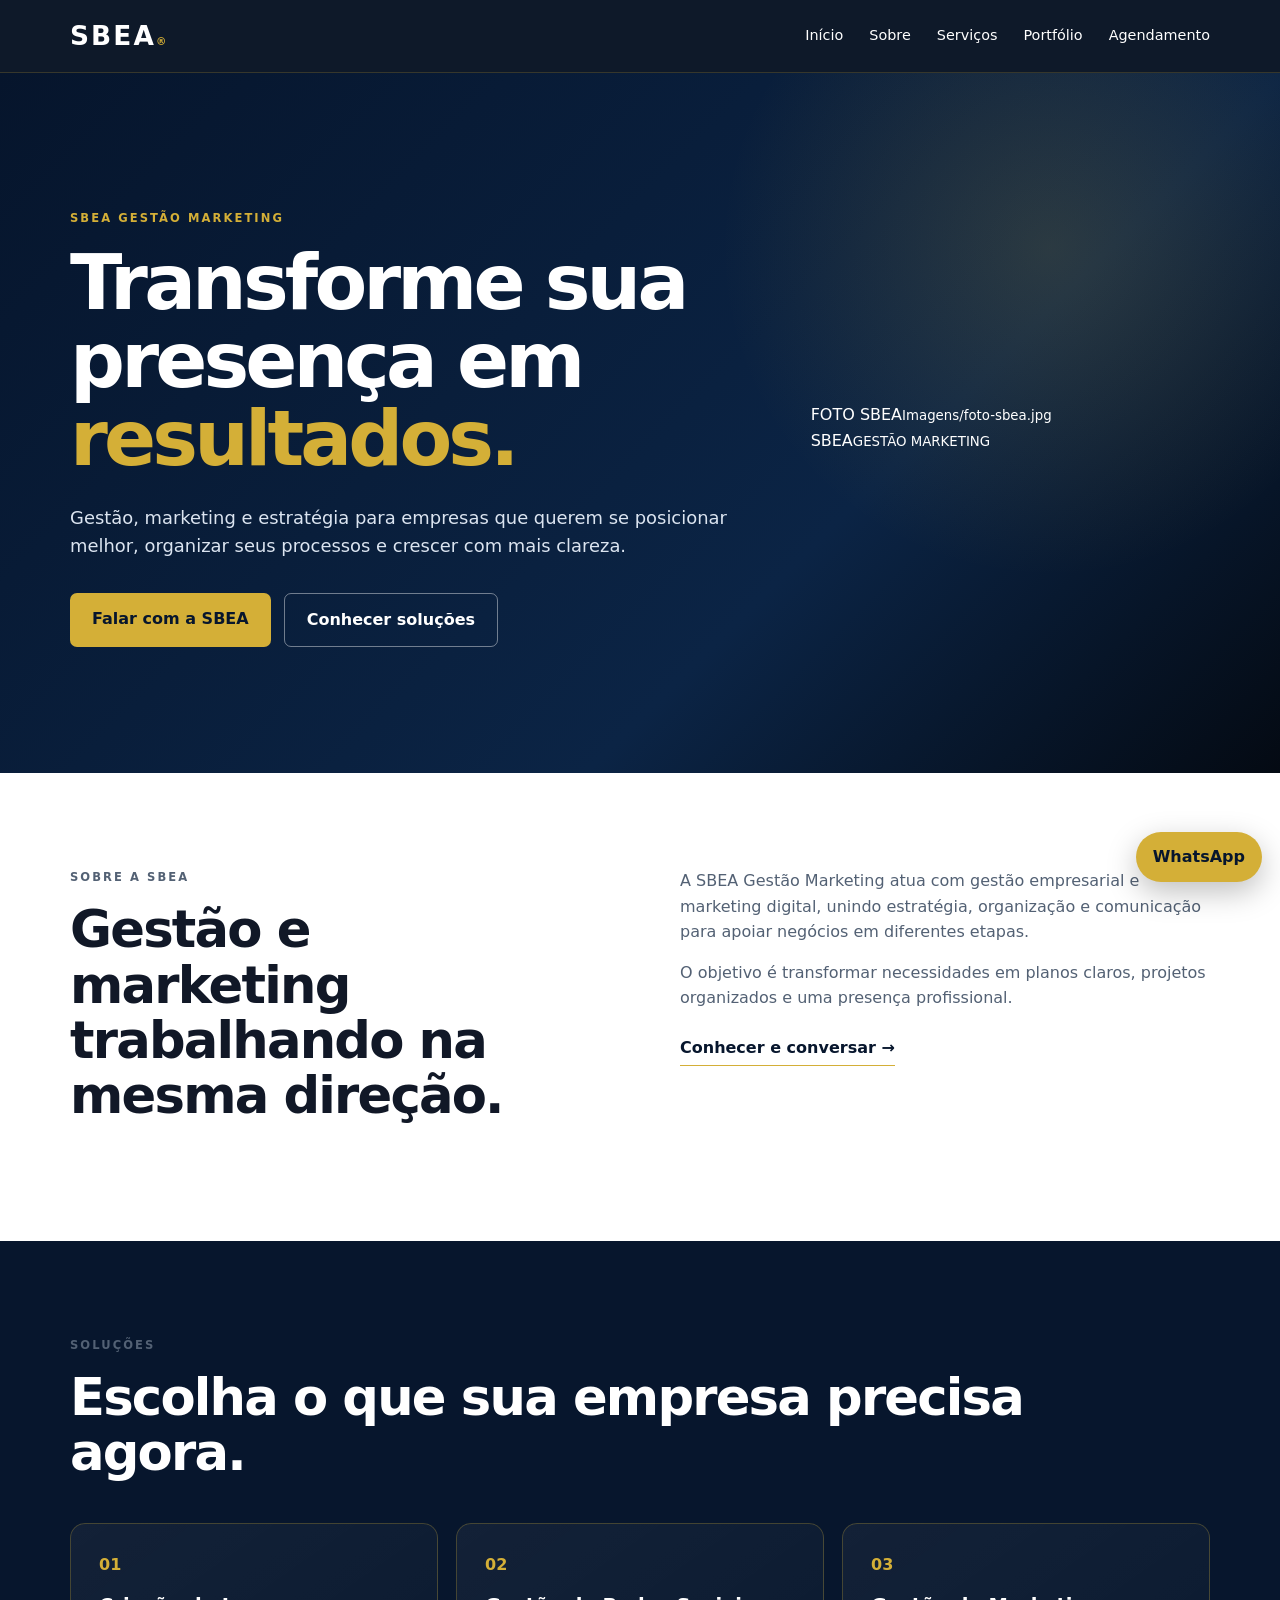
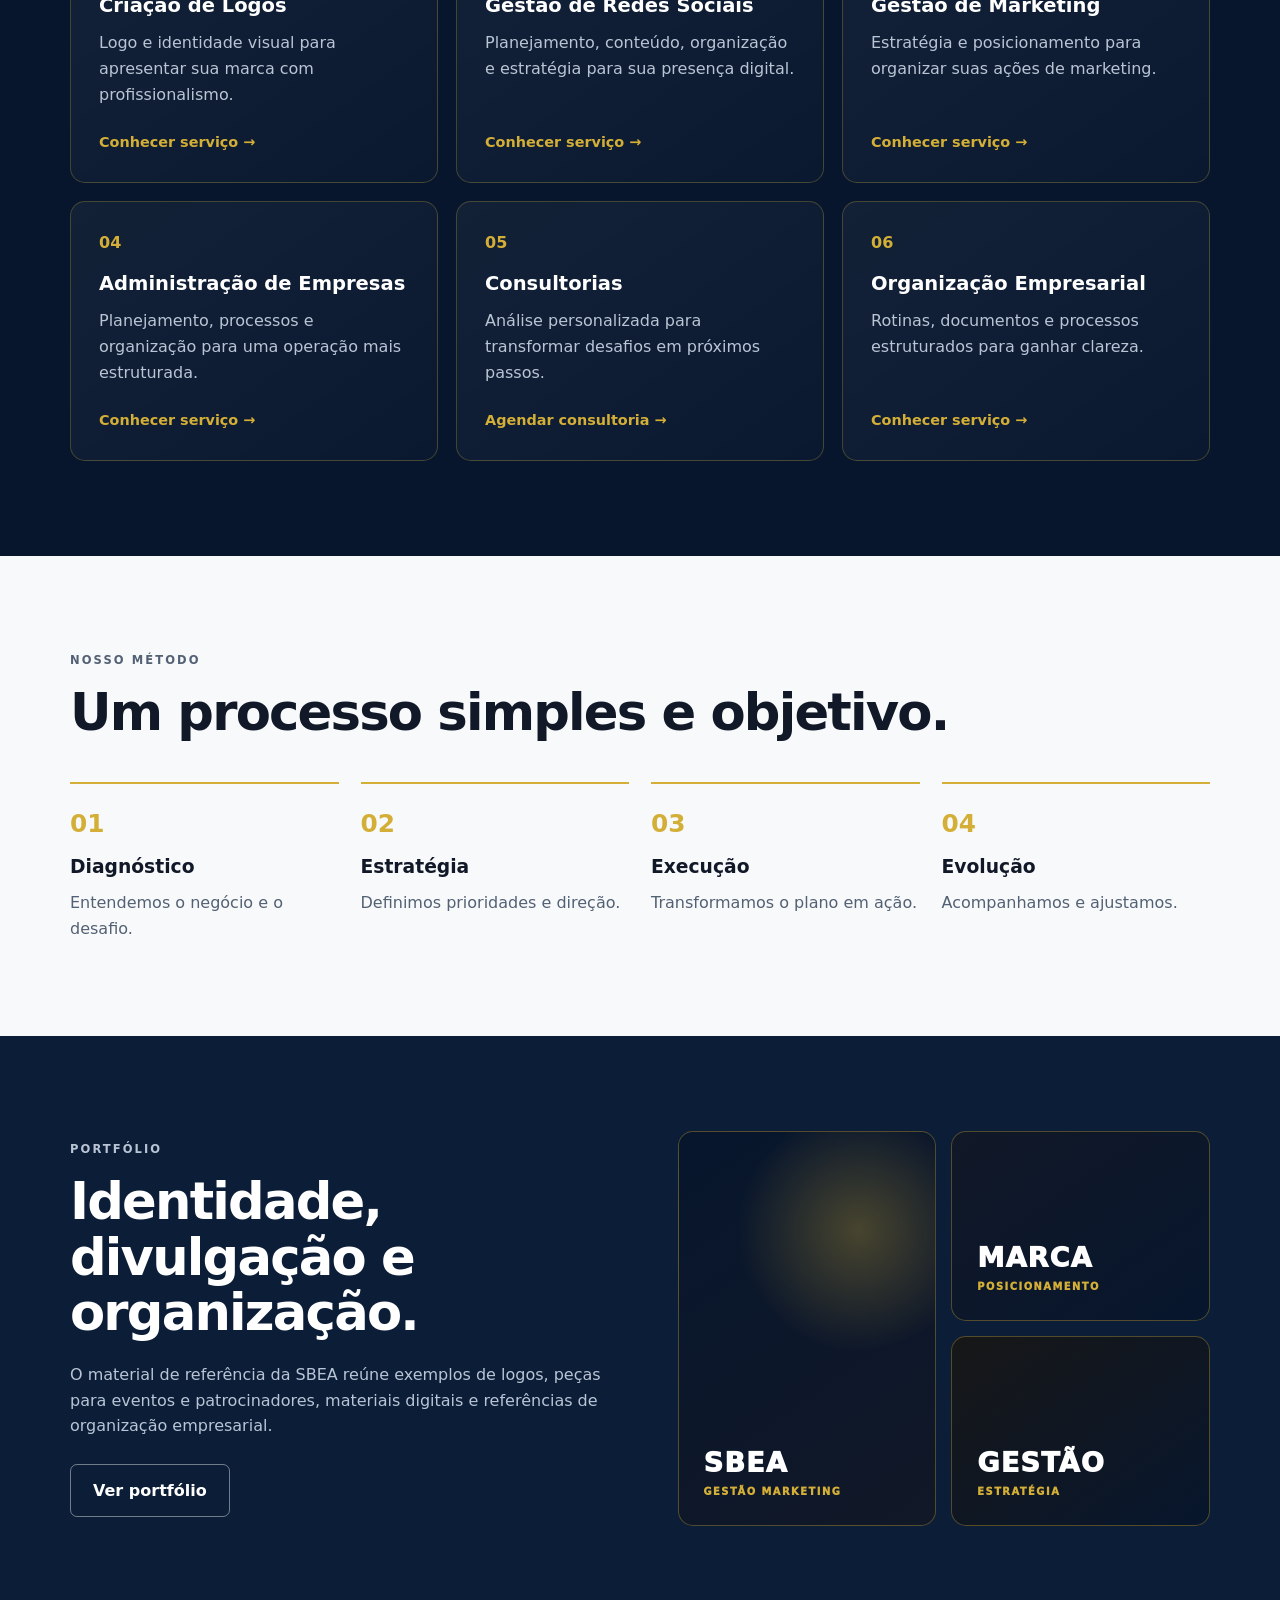
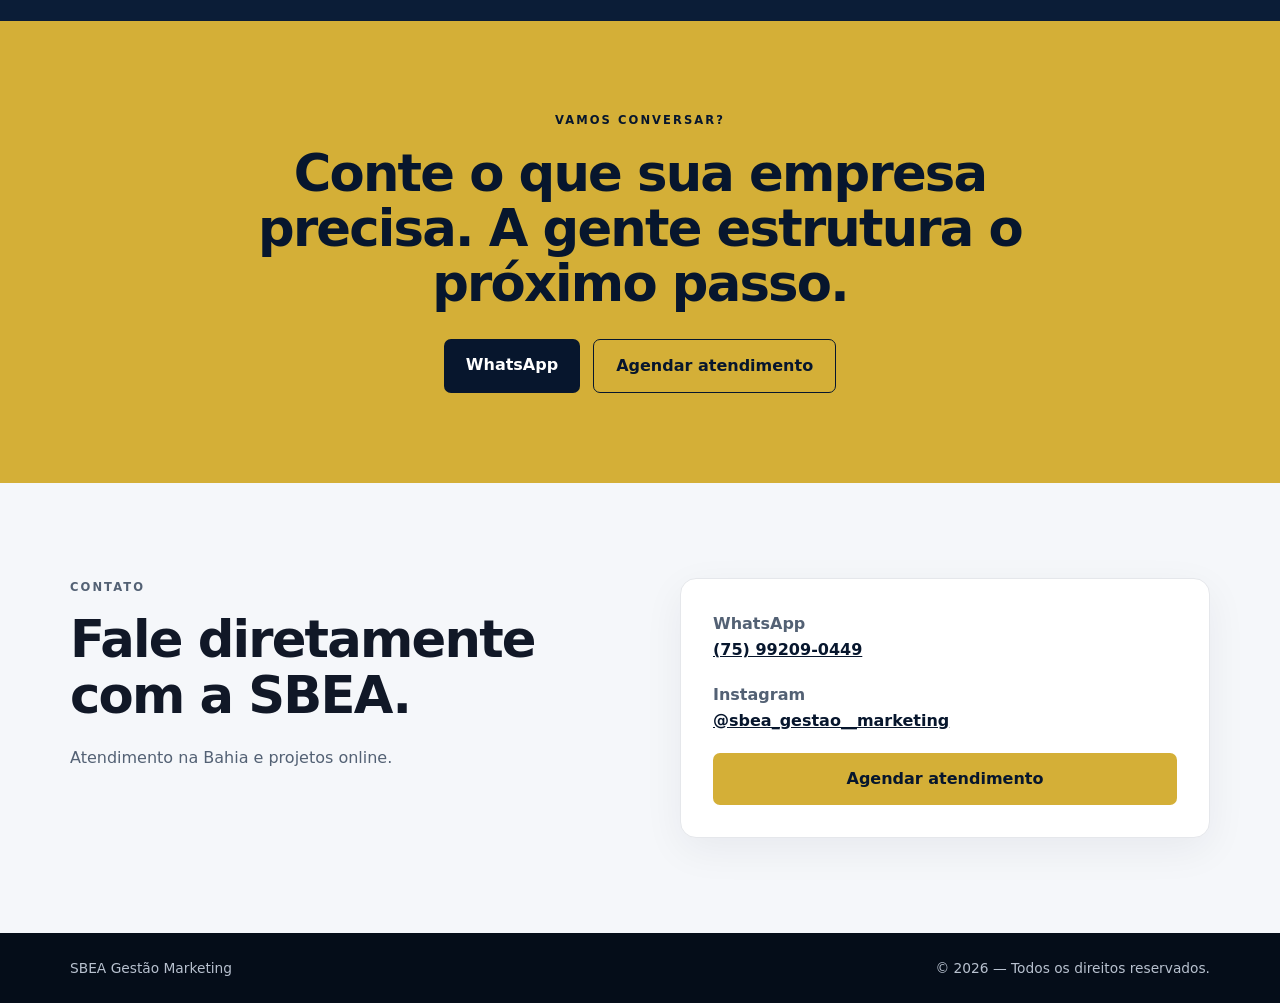
==== commit e1fecb4f: "Atualiza abertura da SBEA com foto e logo e remove o & do nome" ====
--- a/index.html
+++ b/index.html
@@ -1 +1 @@
-<!doctype html><html lang="pt-BR"><head><meta charset="utf-8"><meta name="viewport" content="width=device-width,initial-scale=1"><meta name="description" content="SBEA Gestão & Marketing — gestão empresarial, marketing digital, identidade visual, redes sociais e consultoria."><meta name="theme-color" content="#07162d"><title>SBEA Gestão & Marketing | Estratégia, Gestão e Marketing</title><link rel="stylesheet" href="style.css"></head><body><header class="site-header"><div class="container nav"><a class="logo" href="index.html" aria-label="SBEA Gestão & Marketing">SBEA<span>®</span></a><button class="menu" aria-label="Abrir menu" aria-expanded="false">☰</button><nav id="navlinks"><a href="index.html">Início</a><a href="#sobre">Sobre</a><a href="#servicos">Serviços</a><a href="portfolio.html">Portfólio</a><a href="agendamento.html">Agendamento</a></nav></div></header><main><section id="inicio" class="hero hero-image"><div class="container hero-grid"><div class="hero-copy"><p class="eyebrow">SBEA GESTÃO & MARKETING</p><h1>Transforme sua presença em <strong>resultados.</strong></h1><p class="hero-text">Gestão, marketing e estratégia para empresas que querem se posicionar melhor, organizar seus processos e crescer com mais clareza.</p><div class="actions"><a class="btn primary" href="https://wa.me/5575992090449?text=Olá%2C%20SBEA!%20Quero conhecer os serviços." target="_blank">Falar com a SBEA</a><a class="btn secondary" href="#servicos">Conhecer soluções</a></div></div><div class="hero-photo"><div class="photo-frame"><img src="images/foto-sbea.jpg" alt="SBEA Gestão & Marketing" onerror="this.style.display='none';this.parentElement.classList.add('photo-placeholder')"><div class="photo-placeholder-content"><span>ADICIONE SUA FOTO</span><small>images/foto-sbea.jpg</small></div></div><div class="hero-logo"><img src="images/logo-sbea.png" alt="Logo SBEA" onerror="this.style.display='none'"><span>SBEA</span><small>GESTÃO & MARKETING</small></div></div></div></section><section id="sobre" class="section"><div class="container two-col"><div><p class="eyebrow">SOBRE A SBEA</p><h2>Gestão e marketing trabalhando na mesma direção.</h2></div><div><p>A SBEA Gestão & Marketing atua com gestão empresarial e marketing digital, unindo estratégia, organização e comunicação para apoiar negócios em diferentes etapas.</p><p>O objetivo é transformar necessidades em planos claros, projetos organizados e uma presença profissional.</p><a class="text-link" href="agendamento.html">Conhecer e conversar →</a></div></div></section><section id="servicos" class="section dark"><div class="container"><p class="eyebrow">SOLUÇÕES</p><h2>Escolha o que sua empresa precisa agora.</h2><div class="service-grid"><a class="service-card" href="logos.html"><span>01</span><h3>Criação de Logos</h3><p>Logo e identidade visual para apresentar sua marca com profissionalismo.</p><b>Conhecer serviço →</b></a><a class="service-card" href="redes-sociais.html"><span>02</span><h3>Gestão de Redes Sociais</h3><p>Planejamento, conteúdo, organização e estratégia para sua presença digital.</p><b>Conhecer serviço →</b></a><a class="service-card" href="marketing.html"><span>03</span><h3>Gestão de Marketing</h3><p>Estratégia e posicionamento para organizar suas ações de marketing.</p><b>Conhecer serviço →</b></a><a class="service-card" href="administracao.html"><span>04</span><h3>Administração de Empresas</h3><p>Planejamento, processos e organização para uma operação mais estruturada.</p><b>Conhecer serviço →</b></a><a class="service-card" href="consultoria.html"><span>05</span><h3>Consultorias</h3><p>Análise personalizada para transformar desafios em próximos passos.</p><b>Agendar consultoria →</b></a><a class="service-card" href="organizacao.html"><span>06</span><h3>Organização Empresarial</h3><p>Rotinas, documentos e processos estruturados para ganhar clareza.</p><b>Conhecer serviço →</b></a></div></div></section><section class="section process"><div class="container"><p class="eyebrow">NOSSO MÉTODO</p><h2>Um processo simples e objetivo.</h2><div class="steps"><div><b>01</b><h3>Diagnóstico</h3><p>Entendemos o negócio e o desafio.</p></div><div><b>02</b><h3>Estratégia</h3><p>Definimos prioridades e direção.</p></div><div><b>03</b><h3>Execução</h3><p>Transformamos o plano em ação.</p></div><div><b>04</b><h3>Evolução</h3><p>Acompanhamos e ajustamos.</p></div></div></div></section><section class="portfolio-preview"><div class="container preview-grid"><div><p class="eyebrow">PORTFÓLIO</p><h2>Identidade, divulgação e organização.</h2><p>O material de referência da SBEA reúne exemplos de logos, peças para eventos e patrocinadores, materiais digitais e referências de organização empresarial.</p><a class="btn secondary dark-outline" href="portfolio.html">Ver portfólio</a></div><div class="visual-stack"><div class="visual-tile tile-one">SBEA<br><small>GESTÃO & MARKETING</small></div><div class="visual-tile tile-two">MARCA<br><small>POSICIONAMENTO</small></div><div class="visual-tile tile-three">GESTÃO<br><small>ESTRATÉGIA</small></div></div></div></section><section class="cta"><div class="container"><p class="eyebrow">VAMOS CONVERSAR?</p><h2>Conte o que sua empresa precisa. A gente estrutura o próximo passo.</h2><div class="actions center"><a class="btn dark-btn" href="https://wa.me/5575992090449?text=Olá%2C%20SBEA!%20Quero falar sobre meu negócio." target="_blank">WhatsApp</a><a class="btn outline-dark" href="agendamento.html">Agendar atendimento</a></div></div></section><section id="contato" class="section contact"><div class="container two-col"><div><p class="eyebrow">CONTATO</p><h2>Fale diretamente com a SBEA.</h2><p>Atendimento na Bahia e projetos online.</p></div><div class="contact-box"><p><strong>WhatsApp</strong><br><a href="https://wa.me/5575992090449" target="_blank">(75) 99209-0449</a></p><p><strong>Instagram</strong><br><a href="https://instagram.com/sbea_gestao__marketing" target="_blank">@sbea_gestao__marketing</a></p><a class="btn primary full" href="agendamento.html">Agendar atendimento</a></div></div></section></main><footer><div class="container footer-content"><span>SBEA Gestão & Marketing</span><span>© 2026 — Todos os direitos reservados.</span></div></footer><a class="floating-wa" href="https://wa.me/5575992090449" target="_blank" aria-label="Falar no WhatsApp">WhatsApp</a><script src="script.js"></script></body></html>+<!doctype html><html lang="pt-BR"><head><meta charset="utf-8"><meta name="viewport" content="width=device-width,initial-scale=1"><meta name="description" content="SBEA Gestão Marketing — gestão empresarial, marketing digital, identidade visual, redes sociais e consultoria."><meta name="theme-color" content="#07162d"><title>SBEA Gestão Marketing | Estratégia, Gestão e Marketing</title><link rel="stylesheet" href="style.css"></head><body><header class="site-header"><div class="container nav"><a class="logo" href="index.html" aria-label="SBEA Gestão Marketing">SBEA<span>®</span></a><button class="menu" aria-label="Abrir menu" aria-expanded="false">☰</button><nav id="navlinks"><a href="index.html">Início</a><a href="#sobre">Sobre</a><a href="#servicos">Serviços</a><a href="portfolio.html">Portfólio</a><a href="agendamento.html">Agendamento</a></nav></div></header><main><section id="inicio" class="hero hero-image"><div class="container hero-grid"><div class="hero-copy"><p class="eyebrow">SBEA GESTÃO MARKETING</p><h1>Transforme sua presença em <strong>resultados.</strong></h1><p class="hero-text">Gestão, marketing e estratégia para empresas que querem se posicionar melhor, organizar seus processos e crescer com mais clareza.</p><div class="actions"><a class="btn primary" href="https://wa.me/5575992090449?text=Olá%2C%20SBEA!%20Quero conhecer os serviços." target="_blank">Falar com a SBEA</a><a class="btn secondary" href="#servicos">Conhecer soluções</a></div></div><div class="hero-photo"><div class="photo-frame"><img src="Imagens/foto-sbea.jpg" alt="Evanilson Almeida — SBEA Gestão Marketing" onerror="this.style.display='none';this.parentElement.classList.add('photo-placeholder')"><div class="photo-placeholder-content"><span>FOTO SBEA</span><small>Imagens/foto-sbea.jpg</small></div></div><div class="hero-logo"><img src="Imagens/logo-sbea.png" alt="Logo SBEA" onerror="this.style.display='none'"><div><span>SBEA</span><small>GESTÃO MARKETING</small></div></div></div></div></section><section id="sobre" class="section"><div class="container two-col"><div><p class="eyebrow">SOBRE A SBEA</p><h2>Gestão e marketing trabalhando na mesma direção.</h2></div><div><p>A SBEA Gestão Marketing atua com gestão empresarial e marketing digital, unindo estratégia, organização e comunicação para apoiar negócios em diferentes etapas.</p><p>O objetivo é transformar necessidades em planos claros, projetos organizados e uma presença profissional.</p><a class="text-link" href="agendamento.html">Conhecer e conversar →</a></div></div></section><section id="servicos" class="section dark"><div class="container"><p class="eyebrow">SOLUÇÕES</p><h2>Escolha o que sua empresa precisa agora.</h2><div class="service-grid"><a class="service-card" href="logos.html"><span>01</span><h3>Criação de Logos</h3><p>Logo e identidade visual para apresentar sua marca com profissionalismo.</p><b>Conhecer serviço →</b></a><a class="service-card" href="redes-sociais.html"><span>02</span><h3>Gestão de Redes Sociais</h3><p>Planejamento, conteúdo, organização e estratégia para sua presença digital.</p><b>Conhecer serviço →</b></a><a class="service-card" href="marketing.html"><span>03</span><h3>Gestão de Marketing</h3><p>Estratégia e posicionamento para organizar suas ações de marketing.</p><b>Conhecer serviço →</b></a><a class="service-card" href="administracao.html"><span>04</span><h3>Administração de Empresas</h3><p>Planejamento, processos e organização para uma operação mais estruturada.</p><b>Conhecer serviço →</b></a><a class="service-card" href="consultoria.html"><span>05</span><h3>Consultorias</h3><p>Análise personalizada para transformar desafios em próximos passos.</p><b>Agendar consultoria →</b></a><a class="service-card" href="organizacao.html"><span>06</span><h3>Organização Empresarial</h3><p>Rotinas, documentos e processos estruturados para ganhar clareza.</p><b>Conhecer serviço →</b></a></div></div></section><section class="section process"><div class="container"><p class="eyebrow">NOSSO MÉTODO</p><h2>Um processo simples e objetivo.</h2><div class="steps"><div><b>01</b><h3>Diagnóstico</h3><p>Entendemos o negócio e o desafio.</p></div><div><b>02</b><h3>Estratégia</h3><p>Definimos prioridades e direção.</p></div><div><b>03</b><h3>Execução</h3><p>Transformamos o plano em ação.</p></div><div><b>04</b><h3>Evolução</h3><p>Acompanhamos e ajustamos.</p></div></div></div></section><section class="portfolio-preview"><div class="container preview-grid"><div><p class="eyebrow">PORTFÓLIO</p><h2>Identidade, divulgação e organização.</h2><p>O material de referência da SBEA reúne exemplos de logos, peças para eventos e patrocinadores, materiais digitais e referências de organização empresarial.</p><a class="btn secondary dark-outline" href="portfolio.html">Ver portfólio</a></div><div class="visual-stack"><div class="visual-tile tile-one">SBEA<br><small>GESTÃO MARKETING</small></div><div class="visual-tile tile-two">MARCA<br><small>POSICIONAMENTO</small></div><div class="visual-tile tile-three">GESTÃO<br><small>ESTRATÉGIA</small></div></div></div></section><section class="cta"><div class="container"><p class="eyebrow">VAMOS CONVERSAR?</p><h2>Conte o que sua empresa precisa. A gente estrutura o próximo passo.</h2><div class="actions center"><a class="btn dark-btn" href="https://wa.me/5575992090449?text=Olá%2C%20SBEA!%20Quero falar sobre meu negócio." target="_blank">WhatsApp</a><a class="btn outline-dark" href="agendamento.html">Agendar atendimento</a></div></div></section><section id="contato" class="section contact"><div class="container two-col"><div><p class="eyebrow">CONTATO</p><h2>Fale diretamente com a SBEA.</h2><p>Atendimento na Bahia e projetos online.</p></div><div class="contact-box"><p><strong>WhatsApp</strong><br><a href="https://wa.me/5575992090449" target="_blank">(75) 99209-0449</a></p><p><strong>Instagram</strong><br><a href="https://instagram.com/sbea_gestao__marketing" target="_blank">@sbea_gestao__marketing</a></p><a class="btn primary full" href="agendamento.html">Agendar atendimento</a></div></div></section></main><footer><div class="container footer-content"><span>SBEA Gestão Marketing</span><span>© 2026 — Todos os direitos reservados.</span></div></footer><a class="floating-wa" href="https://wa.me/5575992090449" target="_blank" aria-label="Falar no WhatsApp">WhatsApp</a><script src="script.js"></script></body></html>
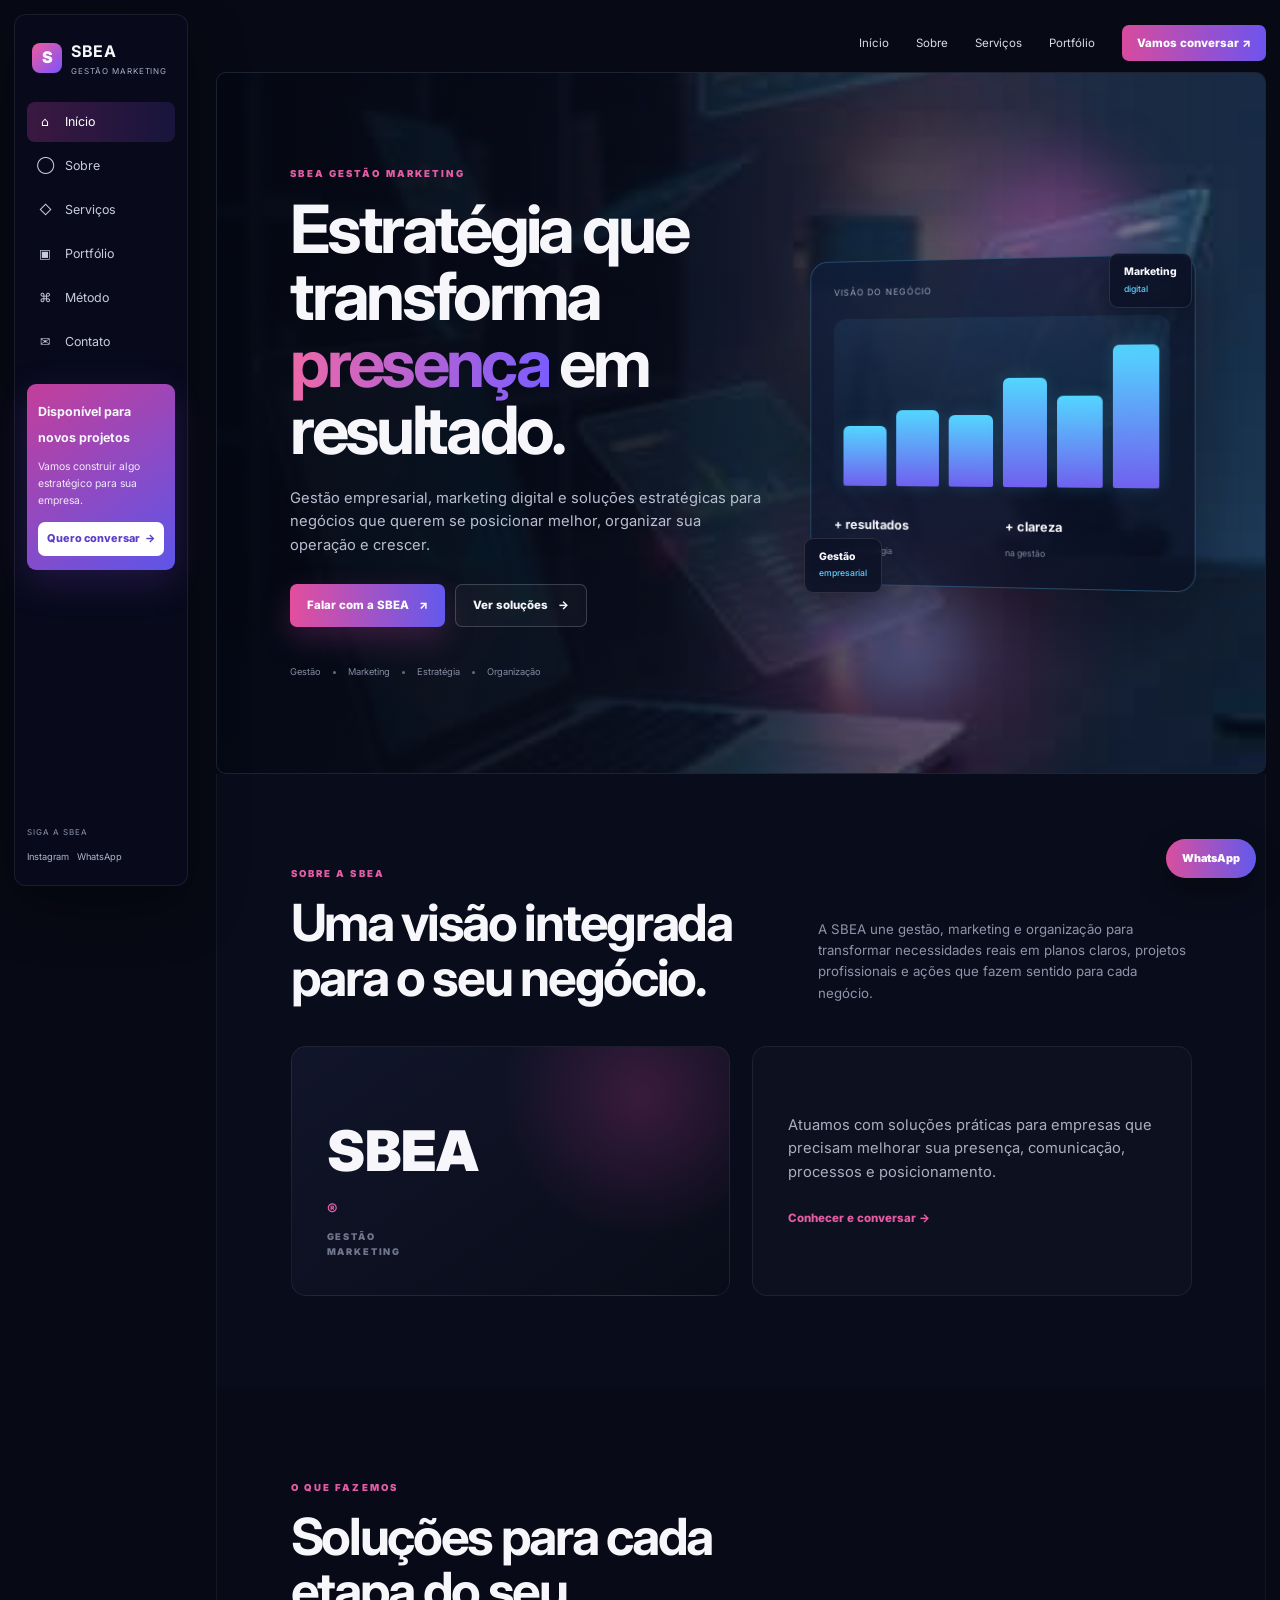
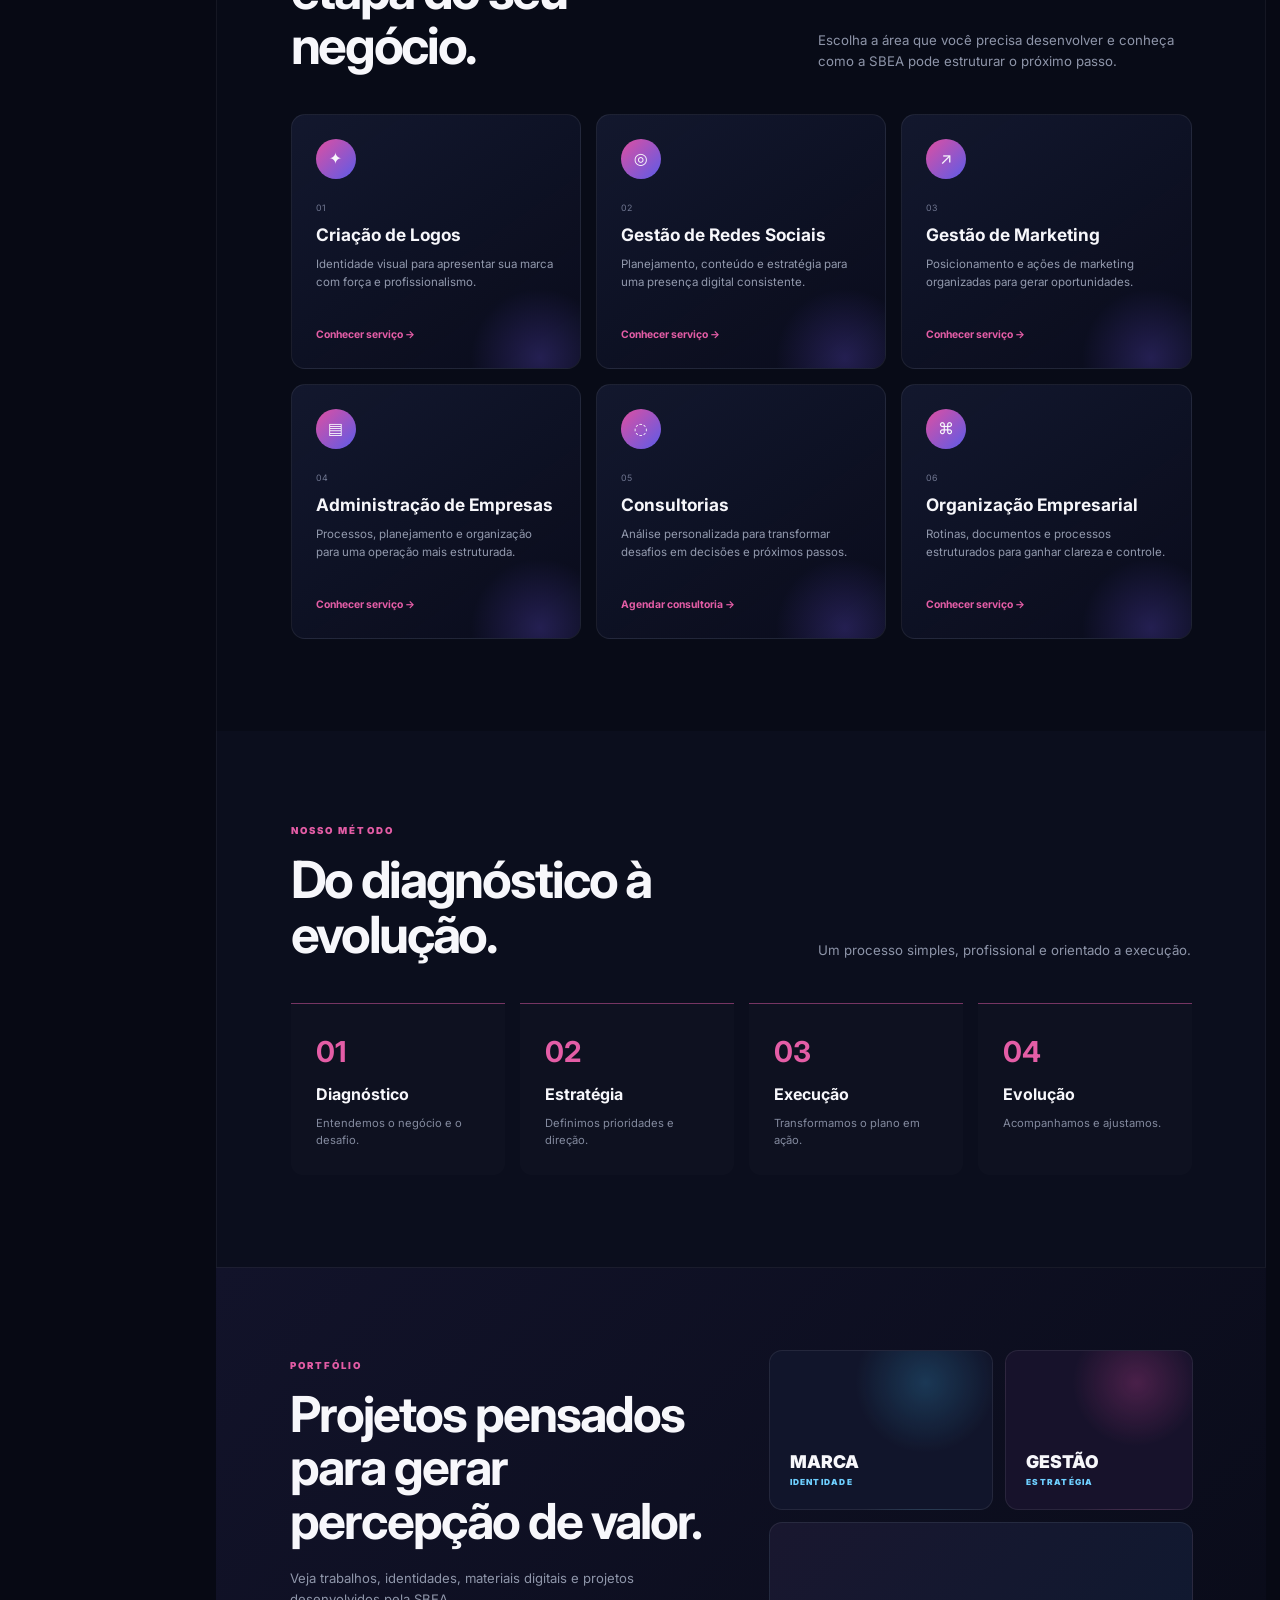
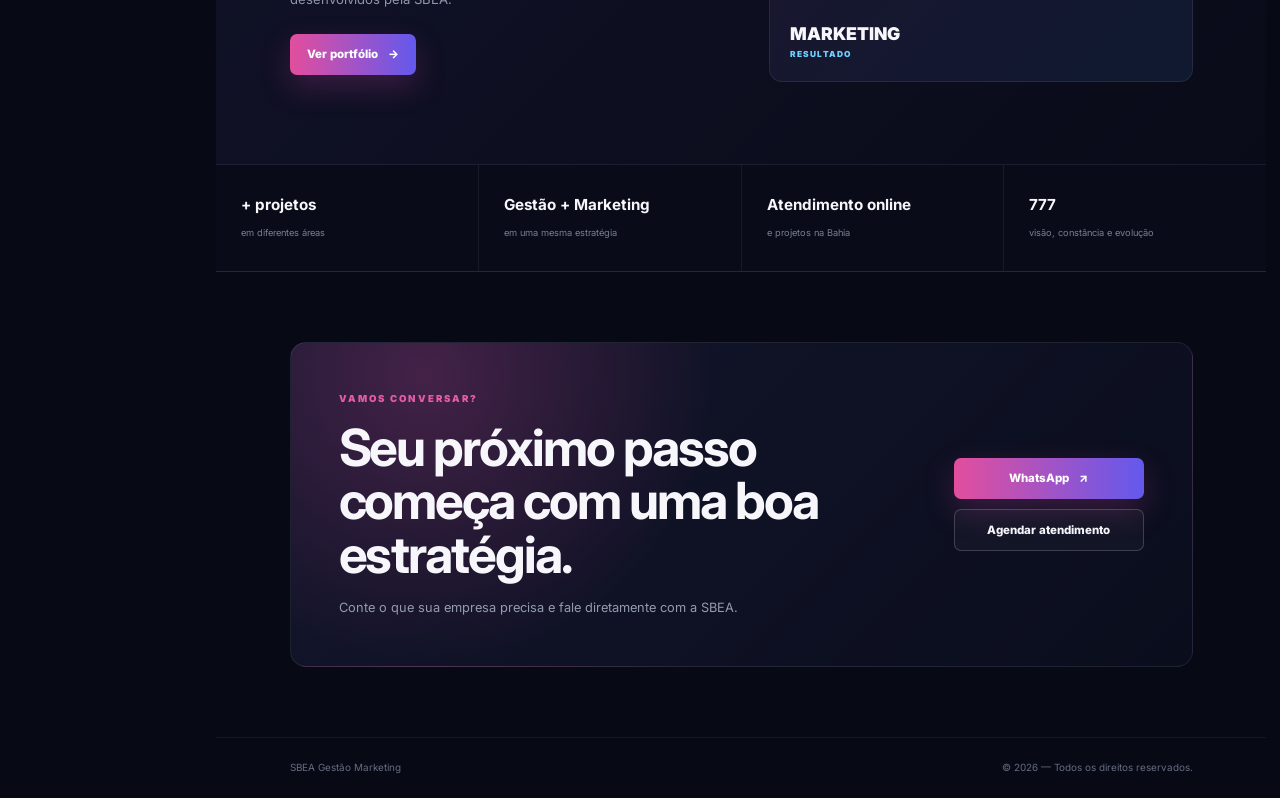
==== commit 2d239cd3: "Redesenha interface principal da SBEA com novo layout e wallpaper" ====
--- a/index.html
+++ b/index.html
@@ -1 +1,63 @@
-<!doctype html><html lang="pt-BR"><head><meta charset="utf-8"><meta name="viewport" content="width=device-width,initial-scale=1"><meta name="description" content="SBEA Gestão Marketing — gestão empresarial, marketing digital, identidade visual, redes sociais e consultoria."><meta name="theme-color" content="#07162d"><title>SBEA Gestão Marketing | Estratégia, Gestão e Marketing</title><link rel="stylesheet" href="style.css"></head><body><header class="site-header"><div class="container nav"><a class="logo" href="index.html" aria-label="SBEA Gestão Marketing">SBEA<span>®</span></a><button class="menu" aria-label="Abrir menu" aria-expanded="false">☰</button><nav id="navlinks"><a href="index.html">Início</a><a href="#sobre">Sobre</a><a href="#servicos">Serviços</a><a href="portfolio.html">Portfólio</a><a href="agendamento.html">Agendamento</a></nav></div></header><main><section id="inicio" class="hero hero-image"><div class="container hero-grid"><div class="hero-copy"><p class="eyebrow">SBEA GESTÃO MARKETING</p><h1>Transforme sua presença em <strong>resultados.</strong></h1><p class="hero-text">Gestão, marketing e estratégia para empresas que querem se posicionar melhor, organizar seus processos e crescer com mais clareza.</p><div class="actions"><a class="btn primary" href="https://wa.me/5575992090449?text=Olá%2C%20SBEA!%20Quero conhecer os serviços." target="_blank">Falar com a SBEA</a><a class="btn secondary" href="#servicos">Conhecer soluções</a></div></div><div class="hero-photo"><div class="photo-frame"><img src="Imagens/foto-sbea.jpg" alt="Evanilson Almeida — SBEA Gestão Marketing" onerror="this.style.display='none';this.parentElement.classList.add('photo-placeholder')"><div class="photo-placeholder-content"><span>FOTO SBEA</span><small>Imagens/foto-sbea.jpg</small></div></div><div class="hero-logo"><img src="Imagens/logo-sbea.png" alt="Logo SBEA" onerror="this.style.display='none'"><div><span>SBEA</span><small>GESTÃO MARKETING</small></div></div></div></div></section><section id="sobre" class="section"><div class="container two-col"><div><p class="eyebrow">SOBRE A SBEA</p><h2>Gestão e marketing trabalhando na mesma direção.</h2></div><div><p>A SBEA Gestão Marketing atua com gestão empresarial e marketing digital, unindo estratégia, organização e comunicação para apoiar negócios em diferentes etapas.</p><p>O objetivo é transformar necessidades em planos claros, projetos organizados e uma presença profissional.</p><a class="text-link" href="agendamento.html">Conhecer e conversar →</a></div></div></section><section id="servicos" class="section dark"><div class="container"><p class="eyebrow">SOLUÇÕES</p><h2>Escolha o que sua empresa precisa agora.</h2><div class="service-grid"><a class="service-card" href="logos.html"><span>01</span><h3>Criação de Logos</h3><p>Logo e identidade visual para apresentar sua marca com profissionalismo.</p><b>Conhecer serviço →</b></a><a class="service-card" href="redes-sociais.html"><span>02</span><h3>Gestão de Redes Sociais</h3><p>Planejamento, conteúdo, organização e estratégia para sua presença digital.</p><b>Conhecer serviço →</b></a><a class="service-card" href="marketing.html"><span>03</span><h3>Gestão de Marketing</h3><p>Estratégia e posicionamento para organizar suas ações de marketing.</p><b>Conhecer serviço →</b></a><a class="service-card" href="administracao.html"><span>04</span><h3>Administração de Empresas</h3><p>Planejamento, processos e organização para uma operação mais estruturada.</p><b>Conhecer serviço →</b></a><a class="service-card" href="consultoria.html"><span>05</span><h3>Consultorias</h3><p>Análise personalizada para transformar desafios em próximos passos.</p><b>Agendar consultoria →</b></a><a class="service-card" href="organizacao.html"><span>06</span><h3>Organização Empresarial</h3><p>Rotinas, documentos e processos estruturados para ganhar clareza.</p><b>Conhecer serviço →</b></a></div></div></section><section class="section process"><div class="container"><p class="eyebrow">NOSSO MÉTODO</p><h2>Um processo simples e objetivo.</h2><div class="steps"><div><b>01</b><h3>Diagnóstico</h3><p>Entendemos o negócio e o desafio.</p></div><div><b>02</b><h3>Estratégia</h3><p>Definimos prioridades e direção.</p></div><div><b>03</b><h3>Execução</h3><p>Transformamos o plano em ação.</p></div><div><b>04</b><h3>Evolução</h3><p>Acompanhamos e ajustamos.</p></div></div></div></section><section class="portfolio-preview"><div class="container preview-grid"><div><p class="eyebrow">PORTFÓLIO</p><h2>Identidade, divulgação e organização.</h2><p>O material de referência da SBEA reúne exemplos de logos, peças para eventos e patrocinadores, materiais digitais e referências de organização empresarial.</p><a class="btn secondary dark-outline" href="portfolio.html">Ver portfólio</a></div><div class="visual-stack"><div class="visual-tile tile-one">SBEA<br><small>GESTÃO MARKETING</small></div><div class="visual-tile tile-two">MARCA<br><small>POSICIONAMENTO</small></div><div class="visual-tile tile-three">GESTÃO<br><small>ESTRATÉGIA</small></div></div></div></section><section class="cta"><div class="container"><p class="eyebrow">VAMOS CONVERSAR?</p><h2>Conte o que sua empresa precisa. A gente estrutura o próximo passo.</h2><div class="actions center"><a class="btn dark-btn" href="https://wa.me/5575992090449?text=Olá%2C%20SBEA!%20Quero falar sobre meu negócio." target="_blank">WhatsApp</a><a class="btn outline-dark" href="agendamento.html">Agendar atendimento</a></div></div></section><section id="contato" class="section contact"><div class="container two-col"><div><p class="eyebrow">CONTATO</p><h2>Fale diretamente com a SBEA.</h2><p>Atendimento na Bahia e projetos online.</p></div><div class="contact-box"><p><strong>WhatsApp</strong><br><a href="https://wa.me/5575992090449" target="_blank">(75) 99209-0449</a></p><p><strong>Instagram</strong><br><a href="https://instagram.com/sbea_gestao__marketing" target="_blank">@sbea_gestao__marketing</a></p><a class="btn primary full" href="agendamento.html">Agendar atendimento</a></div></div></section></main><footer><div class="container footer-content"><span>SBEA Gestão Marketing</span><span>© 2026 — Todos os direitos reservados.</span></div></footer><a class="floating-wa" href="https://wa.me/5575992090449" target="_blank" aria-label="Falar no WhatsApp">WhatsApp</a><script src="script.js"></script></body></html>+<!doctype html>
+<html lang="pt-BR">
+<head>
+<meta charset="utf-8">
+<meta name="viewport" content="width=device-width,initial-scale=1">
+<meta name="description" content="SBEA Gestão Marketing — gestão empresarial, marketing digital, identidade visual, redes sociais e consultoria.">
+<meta name="theme-color" content="#080b18">
+<title>SBEA Gestão Marketing | Gestão, Marketing e Estratégia</title>
+<link rel="preconnect" href="https://fonts.googleapis.com">
+<link rel="preconnect" href="https://fonts.gstatic.com" crossorigin>
+<link href="https://fonts.googleapis.com/css2?family=Inter:wght@400;500;600;700;800;900&display=swap" rel="stylesheet">
+<link rel="stylesheet" href="style.css">
+</head>
+<body>
+<div class="page-shell">
+<aside class="sidebar">
+  <a class="brand" href="#inicio"><span class="brand-mark">S</span><span><b>SBEA</b><small>GESTÃO MARKETING</small></span></a>
+  <nav class="side-nav" aria-label="Navegação principal">
+    <a class="active" href="#inicio"><span>⌂</span>Início</a>
+    <a href="#sobre"><span>◯</span>Sobre</a>
+    <a href="#servicos"><span>◇</span>Serviços</a>
+    <a href="portfolio.html"><span>▣</span>Portfólio</a>
+    <a href="#metodo"><span>⌘</span>Método</a>
+    <a href="#contato"><span>✉</span>Contato</a>
+  </nav>
+  <div class="side-card"><strong>Disponível para novos projetos</strong><p>Vamos construir algo estratégico para sua empresa.</p><a href="agendamento.html">Quero conversar <span>→</span></a></div>
+  <div class="side-links"><small>SIGA A SBEA</small><div><a href="https://instagram.com/sbea_gestao__marketing" target="_blank">Instagram</a><a href="https://wa.me/5575992090449" target="_blank">WhatsApp</a></div></div>
+</aside>
+<div class="content">
+<header class="topbar"><a class="mobile-brand" href="#inicio">SBEA<span>®</span></a><button class="menu" aria-label="Abrir menu" aria-expanded="false">☰</button><nav id="navlinks"><a href="#inicio">Início</a><a href="#sobre">Sobre</a><a href="#servicos">Serviços</a><a href="portfolio.html">Portfólio</a><a href="agendamento.html" class="talk">Vamos conversar <span>↗</span></a></nav></header>
+<main>
+<section id="inicio" class="hero">
+  <div class="hero-bg"></div><div class="glow glow-a"></div><div class="glow glow-b"></div>
+  <div class="hero-inner">
+    <div class="hero-copy">
+      <p class="eyebrow">SBEA GESTÃO MARKETING</p>
+      <h1>Estratégia que transforma <span>presença</span> em resultado.</h1>
+      <p class="hero-text">Gestão empresarial, marketing digital e soluções estratégicas para negócios que querem se posicionar melhor, organizar sua operação e crescer.</p>
+      <div class="actions"><a class="btn primary" href="https://wa.me/5575992090449?text=Olá%2C%20SBEA!%20Quero%20conhecer%20os%20serviços." target="_blank">Falar com a SBEA <span>↗</span></a><a class="btn ghost" href="#servicos">Ver soluções <span>→</span></a></div>
+      <div class="trust"><span>Gestão</span><i></i><span>Marketing</span><i></i><span>Estratégia</span><i></i><span>Organização</span></div>
+    </div>
+    <div class="hero-visual"><div class="dashboard-card"><div class="dash-top"><span>VISÃO DO NEGÓCIO</span><b>2026</b></div><div class="chart"><span></span><span></span><span></span><span></span><span></span><span></span></div><div class="dash-bottom"><div><b>+ resultados</b><small>com estratégia</small></div><div><b>+ clareza</b><small>na gestão</small></div></div></div><div class="floating-tag tag-one">Marketing<br><small>digital</small></div><div class="floating-tag tag-two">Gestão<br><small>empresarial</small></div></div>
+  </div>
+</section>
+<section id="sobre" class="section about"><div class="section-head"><div><p class="eyebrow">SOBRE A SBEA</p><h2>Uma visão integrada para o seu negócio.</h2></div><p>A SBEA une gestão, marketing e organização para transformar necessidades reais em planos claros, projetos profissionais e ações que fazem sentido para cada negócio.</p></div><div class="about-grid"><div class="about-number">SBEA<span>®</span><small>GESTÃO<br>MARKETING</small></div><div class="about-text"><p>Atuamos com soluções práticas para empresas que precisam melhorar sua presença, comunicação, processos e posicionamento.</p><a class="text-link" href="agendamento.html">Conhecer e conversar →</a></div></div></section>
+<section id="servicos" class="section services"><div class="section-head"><div><p class="eyebrow">O QUE FAZEMOS</p><h2>Soluções para cada etapa do seu negócio.</h2></div><p>Escolha a área que você precisa desenvolver e conheça como a SBEA pode estruturar o próximo passo.</p></div><div class="service-grid">
+<a class="service-card" href="logos.html"><span class="icon">✦</span><small>01</small><h3>Criação de Logos</h3><p>Identidade visual para apresentar sua marca com força e profissionalismo.</p><b>Conhecer serviço →</b></a>
+<a class="service-card" href="redes-sociais.html"><span class="icon">◎</span><small>02</small><h3>Gestão de Redes Sociais</h3><p>Planejamento, conteúdo e estratégia para uma presença digital consistente.</p><b>Conhecer serviço →</b></a>
+<a class="service-card" href="marketing.html"><span class="icon">↗</span><small>03</small><h3>Gestão de Marketing</h3><p>Posicionamento e ações de marketing organizadas para gerar oportunidades.</p><b>Conhecer serviço →</b></a>
+<a class="service-card" href="administracao.html"><span class="icon">▤</span><small>04</small><h3>Administração de Empresas</h3><p>Processos, planejamento e organização para uma operação mais estruturada.</p><b>Conhecer serviço →</b></a>
+<a class="service-card" href="consultoria.html"><span class="icon">◌</span><small>05</small><h3>Consultorias</h3><p>Análise personalizada para transformar desafios em decisões e próximos passos.</p><b>Agendar consultoria →</b></a>
+<a class="service-card" href="organizacao.html"><span class="icon">⌘</span><small>06</small><h3>Organização Empresarial</h3><p>Rotinas, documentos e processos estruturados para ganhar clareza e controle.</p><b>Conhecer serviço →</b></a>
+</div></section>
+<section id="metodo" class="section method"><div class="section-head"><div><p class="eyebrow">NOSSO MÉTODO</p><h2>Do diagnóstico à evolução.</h2></div><p>Um processo simples, profissional e orientado a execução.</p></div><div class="steps"><div><b>01</b><h3>Diagnóstico</h3><p>Entendemos o negócio e o desafio.</p></div><div><b>02</b><h3>Estratégia</h3><p>Definimos prioridades e direção.</p></div><div><b>03</b><h3>Execução</h3><p>Transformamos o plano em ação.</p></div><div><b>04</b><h3>Evolução</h3><p>Acompanhamos e ajustamos.</p></div></div></section>
+<section class="portfolio-band"><div><p class="eyebrow">PORTFÓLIO</p><h2>Projetos pensados para gerar percepção de valor.</h2><p>Veja trabalhos, identidades, materiais digitais e projetos desenvolvidos pela SBEA.</p><a class="btn primary" href="portfolio.html">Ver portfólio <span>→</span></a></div><div class="portfolio-mini"><div>MARCA<br><small>IDENTIDADE</small></div><div>GESTÃO<br><small>ESTRATÉGIA</small></div><div>MARKETING<br><small>RESULTADO</small></div></div></section>
+<section class="stats"><div><b>+ projetos</b><span>em diferentes áreas</span></div><div><b>Gestão + Marketing</b><span>em uma mesma estratégia</span></div><div><b>Atendimento online</b><span>e projetos na Bahia</span></div><div><b>777</b><span>visão, constância e evolução</span></div></section>
+<section id="contato" class="contact"><div class="contact-panel"><div><p class="eyebrow">VAMOS CONVERSAR?</p><h2>Seu próximo passo começa com uma boa estratégia.</h2><p>Conte o que sua empresa precisa e fale diretamente com a SBEA.</p></div><div class="contact-actions"><a class="btn primary" href="https://wa.me/5575992090449?text=Olá%2C%20SBEA!%20Quero%20falar%20sobre%20meu%20negócio." target="_blank">WhatsApp <span>↗</span></a><a class="btn ghost" href="agendamento.html">Agendar atendimento</a></div></div></section>
+</main>
+<footer><span>SBEA Gestão Marketing</span><span>© 2026 — Todos os direitos reservados.</span></footer>
+<a class="floating-wa" href="https://wa.me/5575992090449" target="_blank" aria-label="Falar no WhatsApp">WhatsApp</a>
+</div></div>
+<script src="script.js"></script>
+</body></html>
--- a/style.css
+++ b/style.css
@@ -1 +1,4 @@
-*{box-sizing:border-box;margin:0;padding:0}html{scroll-behavior:smooth}body{font-family:Inter,ui-sans-serif,system-ui,-apple-system,BlinkMacSystemFont,"Segoe UI",sans-serif;color:#111827;background:#fff;line-height:1.6}a{color:inherit}.container{width:min(1140px,92%);margin:auto}.site-header{position:sticky;top:0;z-index:50;background:rgba(5,16,33,.96);backdrop-filter:blur(12px);border-bottom:1px solid rgba(212,175,55,.2)}.nav{min-height:72px;display:flex;align-items:center;justify-content:space-between}.logo{font-size:1.65rem;font-weight:900;letter-spacing:.08em;color:#fff;text-decoration:none}.logo span{color:#d4af37;font-size:.65rem}.nav nav{display:flex;gap:26px;align-items:center}.nav nav a{color:#fff;text-decoration:none;font-size:.9rem}.nav nav a:hover{color:#d4af37}.menu{display:none;background:none;border:0;color:#fff;font-size:1.6rem}.hero{background:radial-gradient(circle at 82% 25%,rgba(212,175,55,.16),transparent 28%),linear-gradient(135deg,#06152c,#0b2445 65%,#040a13);color:#fff;padding:110px 0 100px;min-height:700px;display:flex;align-items:center}.hero-grid{display:grid;grid-template-columns:1.25fr .75fr;gap:75px;align-items:center}.eyebrow{color:#d4af37;font-size:.72rem;font-weight:900;letter-spacing:.18em;margin-bottom:16px}.hero h1{font-size:clamp(2.7rem,6vw,5.1rem);line-height:1.02;letter-spacing:-.05em;max-width:850px}.hero h1 strong{color:#d4af37}.hero-text{font-size:1.12rem;color:#dbe4f0;max-width:680px;margin:25px 0 32px}.actions{display:flex;gap:13px;flex-wrap:wrap}.actions.center{justify-content:center}.btn{display:inline-block;padding:13px 22px;border-radius:7px;text-decoration:none;font-weight:850;transition:transform .2s,box-shadow .2s}.btn:hover{transform:translateY(-2px);box-shadow:0 10px 25px rgba(0,0,0,.15)}.btn.primary{background:#d4af37;color:#07162d}.btn.secondary{border:1px solid rgba(255,255,255,.42);color:#fff}.dark-btn{background:#07162d;color:#fff}.outline-dark{border:1px solid #07162d;color:#07162d}.hero-card{border:1px solid rgba(212,175,55,.48);padding:42px;border-radius:20px;background:linear-gradient(145deg,rgba(255,255,255,.08),rgba(255,255,255,.025));box-shadow:0 30px 80px rgba(0,0,0,.28)}.hero-card>span{font-size:4.4rem;font-weight:950;color:#d4af37;letter-spacing:-.06em}.hero-card h2{font-size:1.85rem;line-height:1.15;margin:5px 0 14px}.hero-card p{color:#cbd5e1}.mini-stat{border-top:1px solid rgba(255,255,255,.15);margin-top:28px;padding-top:20px;display:flex;align-items:center;gap:15px}.mini-stat b{font-size:1.4rem;color:#d4af37}.mini-stat small{color:#aebbd0;text-transform:uppercase;letter-spacing:.08em}.section{padding:95px 0}.two-col{display:grid;grid-template-columns:1fr 1fr;gap:80px}.section h2,.cta h2,.portfolio-preview h2{font-size:clamp(2rem,4vw,3.2rem);line-height:1.08;letter-spacing:-.035em;margin-bottom:22px}.section p{color:#536174}.section p+p{margin-top:15px}.text-link{display:inline-block;margin-top:24px;color:#07162d;font-weight:850;text-decoration:none;border-bottom:1px solid #d4af37;padding-bottom:4px}.dark{background:#07162d;color:#fff}.dark h2{color:#fff}.service-grid{display:grid;grid-template-columns:repeat(3,1fr);gap:18px;margin-top:42px}.service-card{display:flex;flex-direction:column;min-height:260px;border:1px solid rgba(212,175,55,.28);border-radius:15px;padding:28px;background:linear-gradient(145deg,rgba(255,255,255,.05),rgba(255,255,255,.015));text-decoration:none;transition:transform .2s,border-color .2s}.service-card:hover{transform:translateY(-5px);border-color:#d4af37}.service-card span{color:#d4af37;font-weight:900}.service-card h3{margin:13px 0 9px;font-size:1.22rem}.service-card p{color:#b9c5d5;margin-bottom:20px}.service-card b{margin-top:auto;color:#d4af37;font-size:.9rem}.steps{display:grid;grid-template-columns:repeat(4,1fr);gap:22px;margin-top:42px}.steps>div{border-top:2px solid #d4af37;padding-top:20px}.steps b{font-size:1.55rem;color:#d4af37}.steps h3{margin:8px 0}.process{background:#f8f9fb}.portfolio-preview{background:#0b1d37;color:#fff;padding:95px 0}.portfolio-preview p{color:#b9c5d5}.preview-grid{display:grid;grid-template-columns:1fr 1fr;gap:75px;align-items:center}.dark-outline{margin-top:25px}.visual-stack{display:grid;grid-template-columns:1fr 1fr;gap:15px}.visual-tile{min-height:190px;border-radius:15px;padding:25px;display:flex;flex-direction:column;justify-content:flex-end;font-weight:950;font-size:1.7rem;letter-spacing:.04em;border:1px solid rgba(212,175,55,.35);background:radial-gradient(circle at 70% 25%,rgba(212,175,55,.3),transparent 35%),linear-gradient(145deg,#07162d,#111827)}.visual-tile small{font-size:.62rem;color:#d4af37;letter-spacing:.15em}.tile-one{grid-row:span 2;min-height:395px}.tile-two{background:linear-gradient(145deg,#111827,#07162d)}.tile-three{background:linear-gradient(145deg,#171717,#07162d)}.cta{background:#d4af37;color:#07162d;text-align:center;padding:90px 0}.cta .eyebrow{color:#07162d}.cta h2{max-width:820px;margin:0 auto 28px}.contact{background:#f5f7fa}.contact-box{background:#fff;border:1px solid #e5e7eb;border-radius:16px;padding:32px;box-shadow:0 12px 40px rgba(7,22,45,.06)}.contact-box p{margin-bottom:20px}.contact-box a:not(.btn){color:#07162d;font-weight:800}.full{width:100%;text-align:center}.page-hero{background:radial-gradient(circle at 80% 30%,rgba(212,175,55,.17),transparent 30%),linear-gradient(135deg,#06152c,#0b2445);color:#fff;padding:95px 0 85px}.page-hero.compact{padding:80px 0 70px}.page-hero h1{font-size:clamp(2.5rem,6vw,4.6rem);line-height:1.04;letter-spacing:-.045em;max-width:900px;margin-bottom:22px}.page-hero p:not(.eyebrow){color:#dbe4f0;max-width:760px;font-size:1.1rem;margin-bottom:28px}.feature-grid{display:grid;grid-template-columns:repeat(4,1fr);gap:18px;margin-top:40px}.feature-grid article{border:1px solid #e5e7eb;border-radius:14px;padding:27px;background:#fff}.feature-grid b{color:#b48a18;font-size:1.3rem}.feature-grid h3{margin:10px 0 7px}.form-wrap{max-width:760px}.form-wrap form{display:grid;gap:17px}.form-wrap label{font-weight:750;color:#1f2937}.form-wrap input,.form-wrap select,.form-wrap textarea{display:block;width:100%;margin-top:7px;padding:13px 14px;border:1px solid #d7dce3;border-radius:8px;font:inherit;background:#fff}.form-wrap input:focus,.form-wrap select:focus,.form-wrap textarea:focus{outline:2px solid rgba(212,175,55,.45);border-color:#d4af37}.form-grid{display:grid;grid-template-columns:1fr 1fr;gap:17px}.form-status{color:#536174!important;font-size:.9rem}.portfolio-grid{display:grid;grid-template-columns:repeat(2,1fr);gap:20px}.portfolio-item{min-height:330px;border-radius:18px;padding:32px;display:flex;flex-direction:column;justify-content:flex-end;overflow:hidden;position:relative;background:radial-gradient(circle at 70% 25%,rgba(212,175,55,.25),transparent 30%),linear-gradient(145deg,#07162d,#111827);color:#fff;border:1px solid rgba(212,175,55,.28)}.portfolio-item:before{content:"";position:absolute;inset:14px;border:1px solid rgba(212,175,55,.18);border-radius:12px}.portfolio-item>*{position:relative}.portfolio-item span{color:#d4af37;font-size:.72rem;font-weight:900;letter-spacing:.15em}.portfolio-item h3{font-size:1.7rem;margin:8px 0}.portfolio-item p{color:#c7d0dc}.event{background:radial-gradient(circle at 70% 20%,rgba(153,92,26,.35),transparent 30%),linear-gradient(145deg,#1a1209,#07162d)}.social{background:radial-gradient(circle at 30% 20%,rgba(212,175,55,.2),transparent 35%),linear-gradient(145deg,#111827,#07162d)}.admin{background:radial-gradient(circle at 75% 20%,rgba(255,255,255,.1),transparent 30%),linear-gradient(145deg,#20252d,#07162d)}footer{background:#050d19;color:#b8c1cf;padding:24px 0;font-size:.86rem}.footer-content{display:flex;justify-content:space-between;gap:20px}.footer-content a{text-decoration:none;color:#d4af37}.floating-wa{position:fixed;right:18px;bottom:18px;z-index:40;background:#d4af37;color:#07162d;padding:12px 17px;border-radius:999px;text-decoration:none;font-weight:900;box-shadow:0 10px 30px rgba(0,0,0,.25)}@media(max-width:900px){.nav nav{display:none;position:absolute;top:72px;left:0;right:0;background:#07162d;padding:20px 4%;flex-direction:column;gap:15px}.nav nav.open{display:flex}.menu{display:block}.hero-grid,.two-col,.preview-grid{grid-template-columns:1fr;gap:42px}.service-grid{grid-template-columns:1fr 1fr}.feature-grid{grid-template-columns:1fr 1fr}.steps{grid-template-columns:1fr 1fr}.portfolio-grid{grid-template-columns:1fr}.section{padding:72px 0}.hero{padding:80px 0}.page-hero{padding:72px 0}.footer-content{flex-direction:column}}@media(max-width:540px){.service-grid,.feature-grid,.steps,.form-grid{grid-template-columns:1fr}.hero h1,.page-hero h1{font-size:2.65rem}.hero-card{padding:28px}.btn{width:100%;text-align:center}.visual-stack{grid-template-columns:1fr}.tile-one{grid-row:auto;min-height:250px}.portfolio-item{min-height:270px}.floating-wa{right:12px;bottom:12px}.section h2,.cta h2,.portfolio-preview h2{font-size:2.1rem}}+*{box-sizing:border-box;margin:0;padding:0}html{scroll-behavior:smooth}body{font-family:Inter,ui-sans-serif,system-ui,-apple-system,BlinkMacSystemFont,"Segoe UI",sans-serif;background:#070914;color:#f7f7fb;line-height:1.6}a{color:inherit}.page-shell{min-height:100vh;background:#070914}.sidebar{position:fixed;left:14px;top:14px;bottom:14px;width:174px;border:1px solid rgba(255,255,255,.08);border-radius:12px;background:rgba(9,12,29,.9);backdrop-filter:blur(18px);z-index:80;padding:20px 12px;display:flex;flex-direction:column;box-shadow:0 20px 60px rgba(0,0,0,.3)}.brand{display:flex;align-items:center;gap:9px;text-decoration:none;padding:4px 5px 25px}.brand-mark{width:30px;height:30px;border-radius:8px;display:grid;place-items:center;background:linear-gradient(135deg,#f05b9b,#7b54ff);font-weight:900}.brand b{display:block;font-size:1rem;letter-spacing:.04em}.brand small{display:block;color:#a9aec3;font-size:.5rem;letter-spacing:.12em}.side-nav{display:grid;gap:4px}.side-nav a{display:flex;align-items:center;gap:12px;padding:10px;border-radius:8px;text-decoration:none;color:#c8ccda;font-size:.78rem}.side-nav a span{width:16px;text-align:center}.side-nav a:hover,.side-nav a.active{background:linear-gradient(90deg,rgba(191,61,163,.28),rgba(96,69,210,.18));color:#fff}.side-card{margin-top:22px;padding:14px 11px;border-radius:9px;background:linear-gradient(145deg,#c43e9a,#5d55e9);box-shadow:0 12px 35px rgba(111,61,192,.25)}.side-card strong{font-size:.78rem;line-height:1.25}.side-card p{font-size:.65rem;color:#f2e9fa;margin:10px 0 13px}.side-card a{display:flex;justify-content:space-between;align-items:center;background:#fff;color:#5c3ec8;border-radius:7px;padding:8px 9px;font-weight:800;font-size:.68rem;text-decoration:none}.side-links{margin-top:auto}.side-links small{font-size:.5rem;letter-spacing:.12em;color:#8f95ac}.side-links div{display:flex;gap:8px;flex-wrap:wrap;margin-top:8px}.side-links a{font-size:.58rem;color:#aeb4c8;text-decoration:none}.content{margin-left:202px;padding:14px 14px 0}.topbar{height:58px;display:flex;align-items:center;justify-content:flex-end;position:relative;z-index:60}.topbar nav{display:flex;align-items:center;gap:27px}.topbar nav a{font-size:.72rem;color:#d8dbe6;text-decoration:none}.topbar nav a:hover{color:#fff}.topbar .talk{background:linear-gradient(90deg,#d74b9e,#6e54ed);padding:9px 15px;border-radius:7px;color:#fff;font-weight:800}.mobile-brand,.menu{display:none}.hero{position:relative;min-height:700px;border:1px solid rgba(255,255,255,.08);border-radius:10px;overflow:hidden;background:#0b1023}.hero-bg{position:absolute;inset:0;background-image:linear-gradient(90deg,rgba(5,8,20,.96) 0%,rgba(7,10,24,.88) 42%,rgba(7,10,24,.48) 100%),url('images/sbea-wallpaper.jpg');background-size:cover;background-position:center 48%;filter:saturate(.9)}.hero:after{content:"";position:absolute;inset:0;background:radial-gradient(circle at 73% 35%,rgba(70,189,255,.2),transparent 24%),radial-gradient(circle at 66% 80%,rgba(236,55,165,.18),transparent 24%);pointer-events:none}.hero-inner{position:relative;z-index:2;min-height:700px;padding:92px 7%;display:grid;grid-template-columns:1.1fr .9fr;align-items:center;gap:40px}.eyebrow{font-size:.6rem;font-weight:900;letter-spacing:.22em;color:#e35ca5;margin-bottom:14px}.hero h1{font-size:clamp(2.7rem,5.2vw,5.1rem);line-height:1.01;letter-spacing:-.055em;max-width:760px}.hero h1 span{background:linear-gradient(90deg,#ee68a8,#7b5cff);-webkit-background-clip:text;background-clip:text;color:transparent}.hero-text{color:#b8bed0;max-width:610px;font-size:.92rem;margin:22px 0 27px}.actions{display:flex;gap:10px;flex-wrap:wrap}.btn{display:inline-flex;align-items:center;justify-content:center;gap:10px;border-radius:7px;padding:11px 17px;text-decoration:none;font-weight:800;font-size:.72rem;transition:.2s}.btn:hover{transform:translateY(-2px)}.btn.primary{background:linear-gradient(90deg,#e34e9d,#6359ed);color:#fff;box-shadow:0 12px 30px rgba(190,65,160,.25)}.btn.ghost{border:1px solid rgba(255,255,255,.18);color:#f4f5fa;background:rgba(255,255,255,.03)}.trust{display:flex;align-items:center;gap:12px;color:#858ba2;font-size:.58rem;margin-top:38px}.trust i{width:3px;height:3px;border-radius:50%;background:#636a82}.hero-visual{height:430px;position:relative;display:flex;align-items:center;justify-content:center}.dashboard-card{width:min(410px,100%);padding:24px;border:1px solid rgba(92,202,255,.28);border-radius:18px;background:linear-gradient(145deg,rgba(15,28,56,.82),rgba(8,13,31,.72));box-shadow:0 30px 70px rgba(0,0,0,.35);transform:perspective(900px) rotateY(-7deg)}.dash-top,.dash-bottom{display:flex;justify-content:space-between;align-items:center}.dash-top{color:#9da6bd;font-size:.55rem;letter-spacing:.12em}.dash-top b{color:#54d4ff}.chart{height:180px;margin:20px 0;display:flex;align-items:flex-end;gap:10px;padding:10px;background:linear-gradient(180deg,rgba(71,188,255,.08),rgba(71,188,255,0));border-radius:12px}.chart span{flex:1;border-radius:6px 6px 2px 2px;background:linear-gradient(180deg,#53d6ff,#7060ef);box-shadow:0 0 18px rgba(83,214,255,.14)}.chart span:nth-child(1){height:38%}.chart span:nth-child(2){height:48%}.chart span:nth-child(3){height:45%}.chart span:nth-child(4){height:68%}.chart span:nth-child(5){height:57%}.chart span:nth-child(6){height:88%}.dash-bottom{gap:15px}.dash-bottom div{flex:1}.dash-bottom b{display:block;font-size:.8rem}.dash-bottom small{color:#8189a0;font-size:.55rem}.floating-tag{position:absolute;padding:10px 14px;border:1px solid rgba(255,255,255,.12);background:rgba(11,16,36,.82);backdrop-filter:blur(12px);border-radius:9px;color:#f7f8fc;font-size:.65rem;font-weight:800;box-shadow:0 15px 35px rgba(0,0,0,.25)}.floating-tag small{color:#62cfff;font-weight:500}.tag-one{top:45px;right:0}.tag-two{bottom:45px;left:0}.glow{position:absolute;border-radius:50%;filter:blur(35px);opacity:.35}.glow-a{width:170px;height:170px;background:#e648a5;right:12%;top:12%}.glow-b{width:140px;height:140px;background:#36bfff;right:28%;bottom:10%}.section{padding:92px 7%;border-left:1px solid rgba(255,255,255,.05);border-right:1px solid rgba(255,255,255,.05)}.about{background:#090c1a}.section-head{display:grid;grid-template-columns:1fr .8fr;gap:60px;align-items:end;margin-bottom:42px}.section h2{font-size:clamp(2rem,4vw,3.4rem);line-height:1.06;letter-spacing:-.045em}.section-head>p{color:#8e95a9;font-size:.83rem;max-width:520px}.about-grid{display:grid;grid-template-columns:1fr 1fr;gap:22px}.about-number{min-height:250px;border:1px solid rgba(255,255,255,.07);border-radius:15px;padding:35px;background:radial-gradient(circle at 80% 20%,rgba(214,66,159,.22),transparent 35%),linear-gradient(145deg,#11152a,#090c18);font-size:3.5rem;font-weight:900;display:flex;flex-direction:column;justify-content:flex-end}.about-number span{font-size:1rem;color:#de5da7}.about-number small{font-size:.58rem;letter-spacing:.2em;color:#70778d;margin-top:8px}.about-text{border:1px solid rgba(255,255,255,.07);border-radius:15px;padding:35px;display:flex;flex-direction:column;justify-content:center;background:rgba(255,255,255,.018)}.about-text p{color:#a9afc0;font-size:.92rem;max-width:550px}.text-link{display:inline-block;margin-top:25px;color:#e55ba4;text-decoration:none;font-weight:800;font-size:.72rem}.services{background:#080b17}.service-grid{display:grid;grid-template-columns:repeat(3,1fr);gap:15px}.service-card{min-height:255px;padding:24px;border:1px solid rgba(255,255,255,.07);border-radius:14px;background:linear-gradient(145deg,rgba(22,27,52,.8),rgba(10,13,29,.72));text-decoration:none;display:flex;flex-direction:column;position:relative;overflow:hidden;transition:.25s}.service-card:before{content:"";position:absolute;inset:auto -30px -60px auto;width:140px;height:140px;border-radius:50%;background:radial-gradient(circle,rgba(113,84,239,.25),transparent 70%)}.service-card:hover{transform:translateY(-5px);border-color:rgba(207,76,166,.55);box-shadow:0 18px 45px rgba(0,0,0,.22)}.service-card .icon{width:40px;height:40px;border-radius:50%;display:grid;place-items:center;background:linear-gradient(135deg,#df4fa1,#5b5be8);font-size:1rem;margin-bottom:22px}.service-card small{color:#6f7690;font-size:.55rem}.service-card h3{font-size:1.08rem;margin:6px 0}.service-card p{font-size:.72rem;color:#9299ad;max-width:290px}.service-card b{margin-top:auto;color:#e45da6;font-size:.65rem}.method{background:#0b0e1d}.steps{display:grid;grid-template-columns:repeat(4,1fr);gap:15px}.steps>div{padding:25px;border-top:1px solid rgba(222,91,166,.5);background:rgba(255,255,255,.015);border-radius:0 0 12px 12px}.steps b{font-size:1.8rem;color:#e45da6}.steps h3{font-size:1rem;margin:7px 0}.steps p{font-size:.7rem;color:#838a9e}.portfolio-band{padding:82px 7%;display:grid;grid-template-columns:1fr 1fr;gap:55px;align-items:center;background:linear-gradient(135deg,#12132a,#090b18);border-top:1px solid rgba(255,255,255,.06);border-bottom:1px solid rgba(255,255,255,.06)}.portfolio-band h2{font-size:clamp(2rem,4vw,3.1rem);line-height:1.08;letter-spacing:-.04em}.portfolio-band>div:first-child>p:not(.eyebrow){color:#8f96aa;max-width:560px;font-size:.82rem;margin:20px 0 24px}.portfolio-mini{display:grid;grid-template-columns:1.2fr 1fr;gap:12px}.portfolio-mini div{min-height:160px;padding:20px;display:flex;flex-direction:column;justify-content:flex-end;border-radius:13px;border:1px solid rgba(255,255,255,.08);font-weight:900;font-size:1.1rem;background:radial-gradient(circle at 70% 20%,rgba(64,197,255,.2),transparent 35%),#11152b}.portfolio-mini div:nth-child(2){background:radial-gradient(circle at 70% 20%,rgba(225,73,163,.25),transparent 35%),#17122b}.portfolio-mini div:nth-child(3){grid-column:1/-1;background:linear-gradient(135deg,#19172f,#0f1930)}.portfolio-mini small{font-size:.52rem;letter-spacing:.15em;color:#6ecfff}.stats{display:grid;grid-template-columns:repeat(4,1fr);gap:1px;background:rgba(255,255,255,.07);border-bottom:1px solid rgba(255,255,255,.06)}.stats>div{padding:28px 25px;background:#090c18}.stats b{display:block;font-size:.95rem}.stats span{font-size:.58rem;color:#777f94}.contact{padding:70px 7%;background:#070914}.contact-panel{border:1px solid rgba(255,255,255,.08);border-radius:16px;padding:48px;background:radial-gradient(circle at 15% 10%,rgba(224,76,164,.24),transparent 35%),linear-gradient(135deg,#14162d,#0a0d1c);display:flex;justify-content:space-between;align-items:center;gap:40px}.contact-panel h2{font-size:clamp(2rem,4vw,3.2rem);line-height:1.05;letter-spacing:-.04em;max-width:720px}.contact-panel p:not(.eyebrow){color:#949bae;font-size:.8rem;margin-top:16px}.contact-actions{display:flex;flex-direction:column;gap:10px;min-width:190px}footer{padding:22px 7%;display:flex;justify-content:space-between;gap:20px;color:#656d82;font-size:.62rem;border-top:1px solid rgba(255,255,255,.06)}.floating-wa{position:fixed;right:24px;bottom:22px;z-index:90;padding:11px 16px;border-radius:999px;background:linear-gradient(90deg,#d94f9e,#6359ec);color:#fff;text-decoration:none;font-size:.68rem;font-weight:900;box-shadow:0 12px 30px rgba(0,0,0,.3)}
+@media(max-width:1050px){.sidebar{width:150px}.content{margin-left:176px}.hero-inner{grid-template-columns:1fr}.hero-visual{display:none}.section-head{grid-template-columns:1fr;gap:18px}.service-grid{grid-template-columns:1fr 1fr}.steps{grid-template-columns:1fr 1fr}}
+@media(max-width:720px){.sidebar{display:none}.content{margin-left:0;padding:0}.topbar{height:64px;padding:0 18px;justify-content:space-between;background:#080b17;position:sticky;top:0}.mobile-brand{display:block;text-decoration:none;font-weight:900}.mobile-brand span{color:#df5ba5;font-size:.6rem}.menu{display:block;border:0;background:none;color:#fff;font-size:1.35rem}.topbar nav{display:none;position:absolute;top:64px;left:0;right:0;padding:15px 18px;flex-direction:column;align-items:stretch;gap:5px;background:#0a0d1d;border-bottom:1px solid rgba(255,255,255,.08)}.topbar nav.open{display:flex}.topbar nav a{padding:10px}.hero{border-radius:0;min-height:720px}.hero-inner{min-height:720px;padding:72px 22px}.hero h1{font-size:2.75rem}.trust{flex-wrap:wrap}.section{padding:68px 22px}.about-grid,.portfolio-band{grid-template-columns:1fr}.service-grid{grid-template-columns:1fr}.steps{grid-template-columns:1fr}.stats{grid-template-columns:1fr 1fr}.contact{padding:50px 22px}.contact-panel{padding:30px;flex-direction:column;align-items:flex-start}.contact-actions{width:100%}footer{padding:20px 22px;flex-direction:column}.floating-wa{right:15px;bottom:15px}.portfolio-mini{grid-template-columns:1fr 1fr}}
+@media(max-width:440px){.hero h1{font-size:2.35rem}.stats{grid-template-columns:1fr}.portfolio-mini{grid-template-columns:1fr}.portfolio-mini div:nth-child(3){grid-column:auto}.btn{width:100%}}
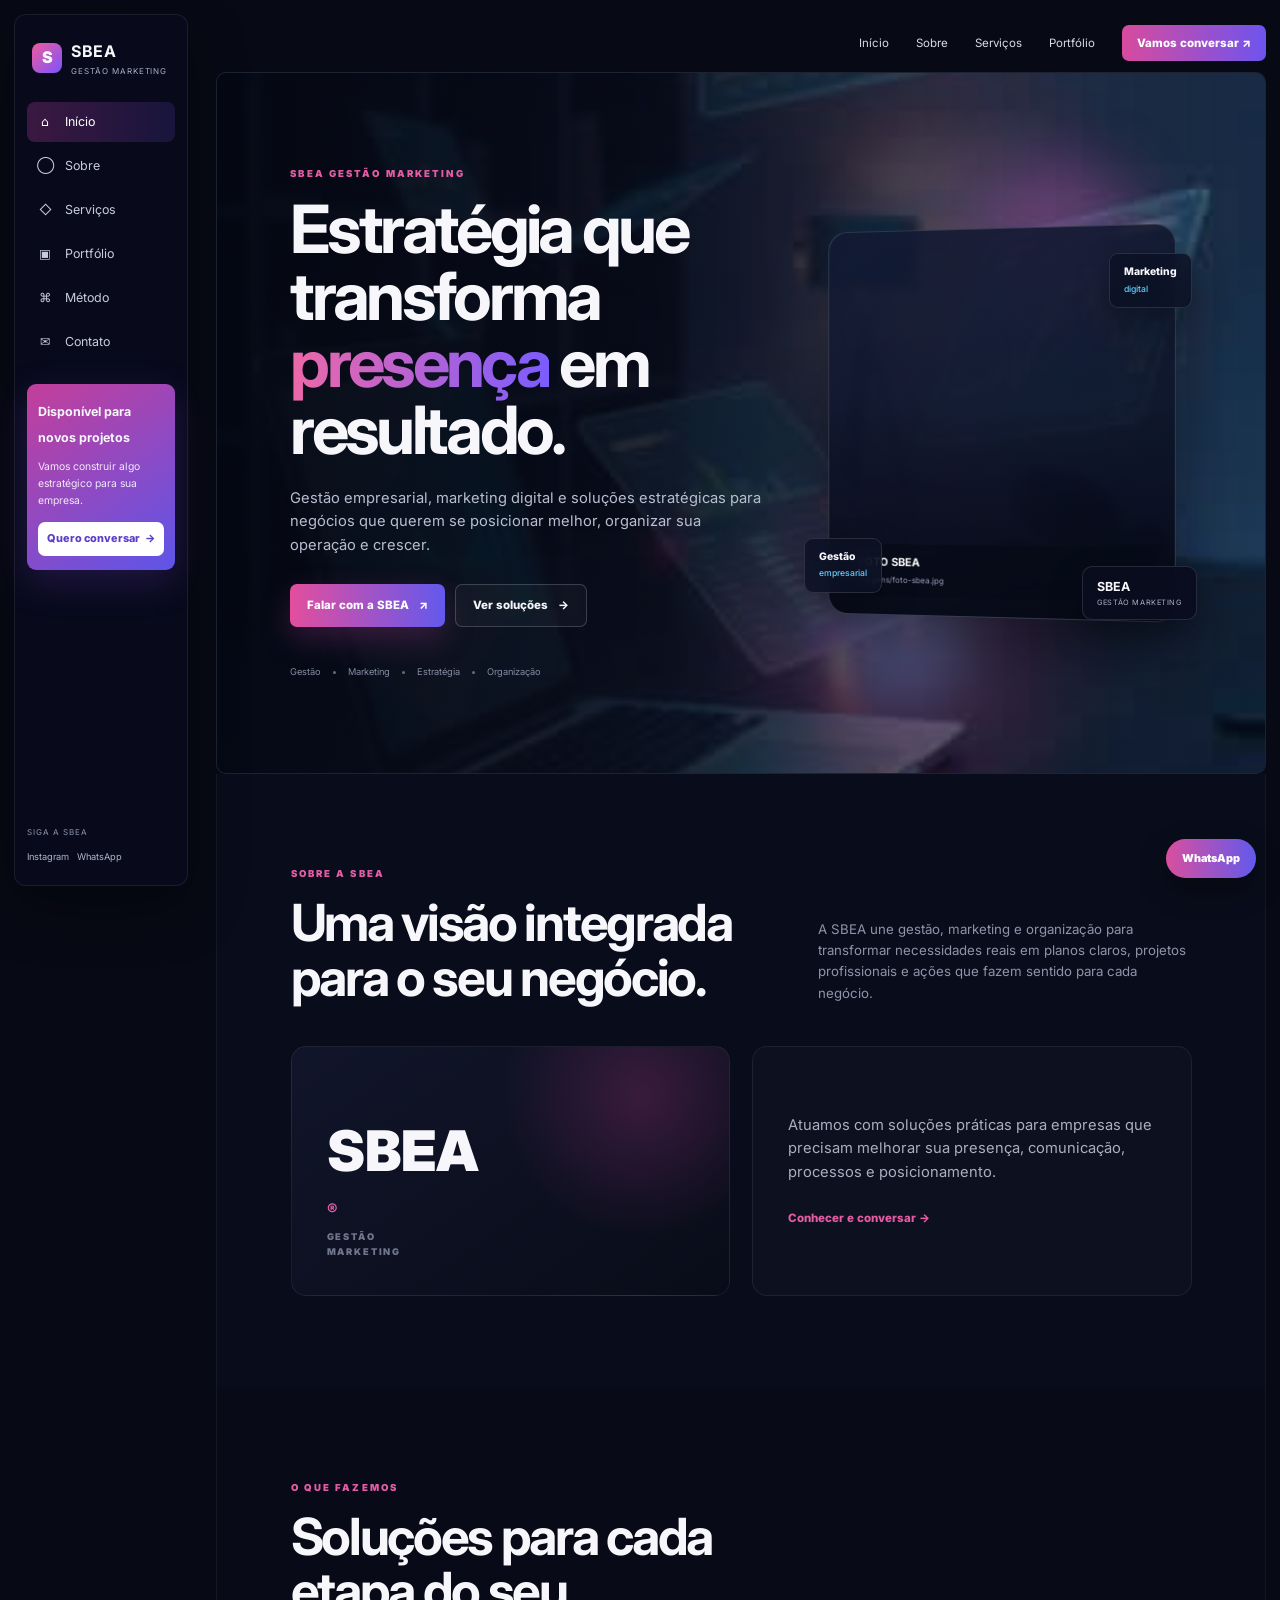
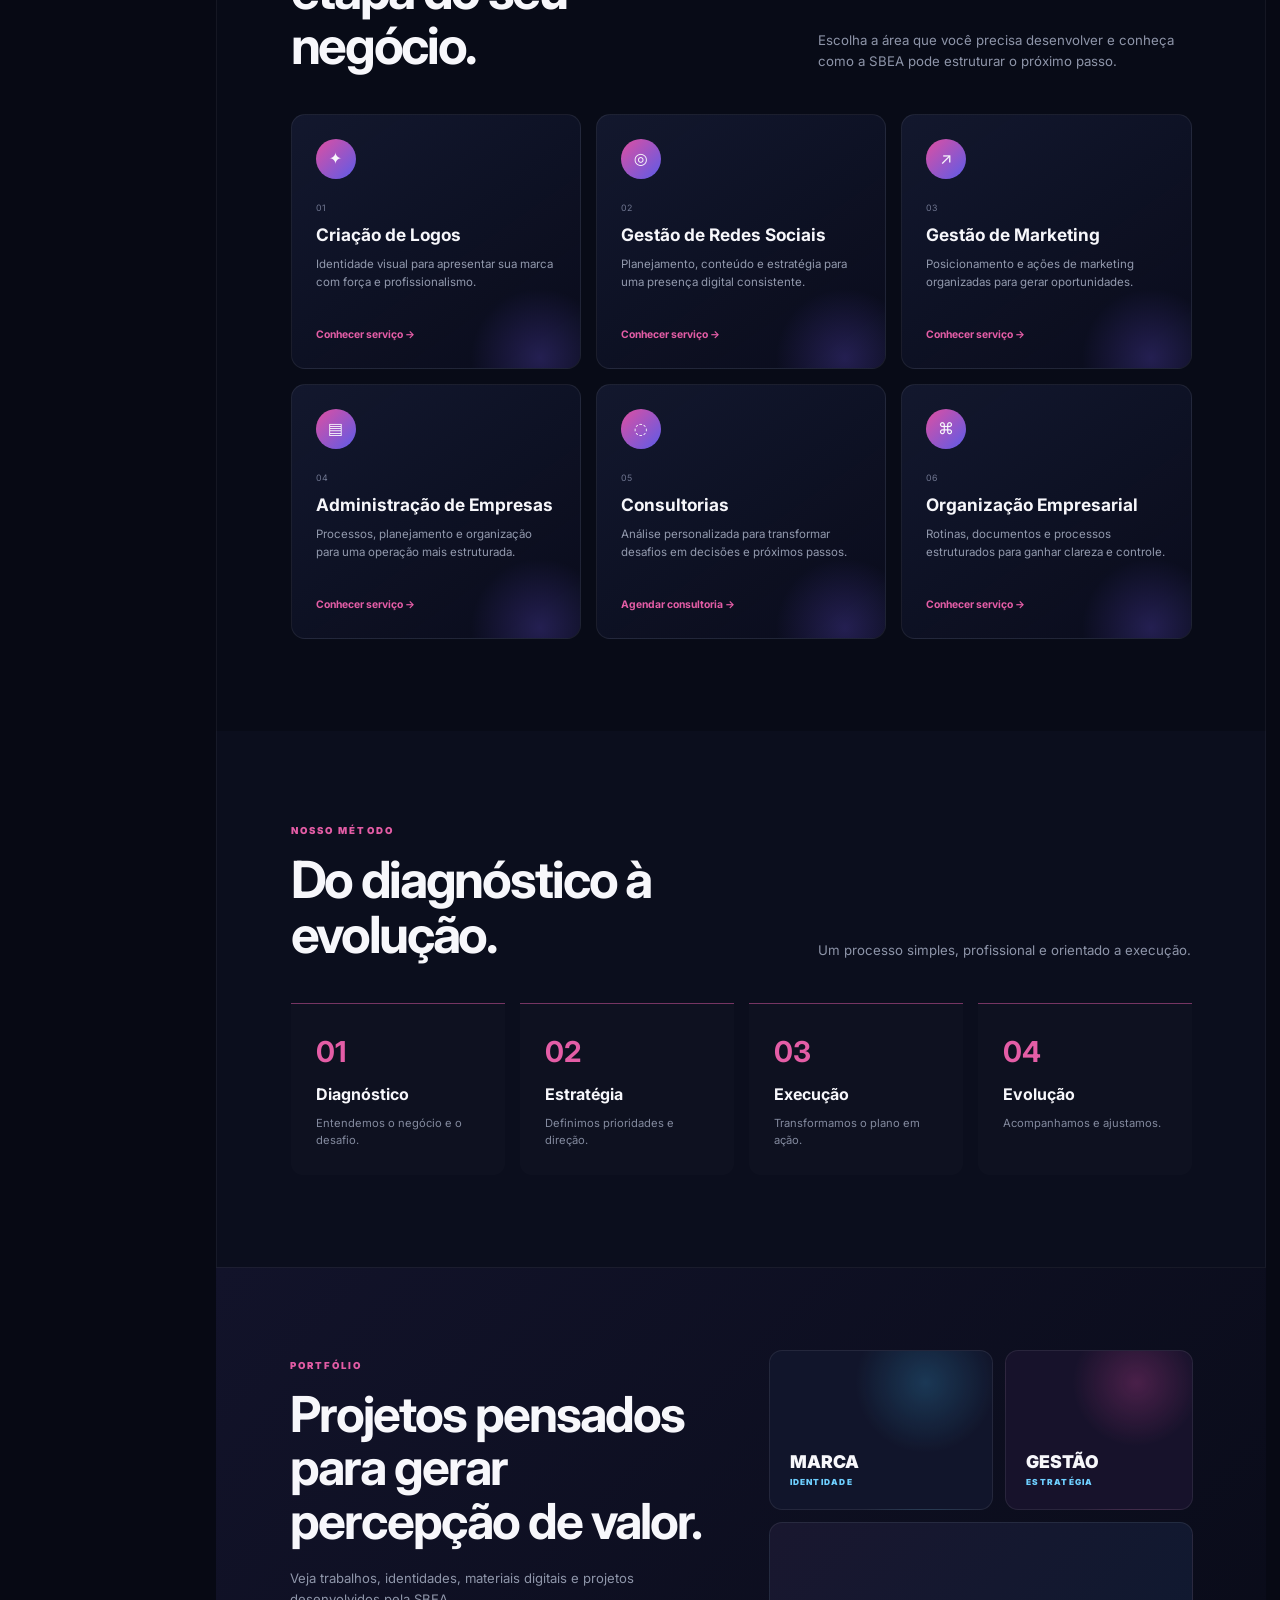
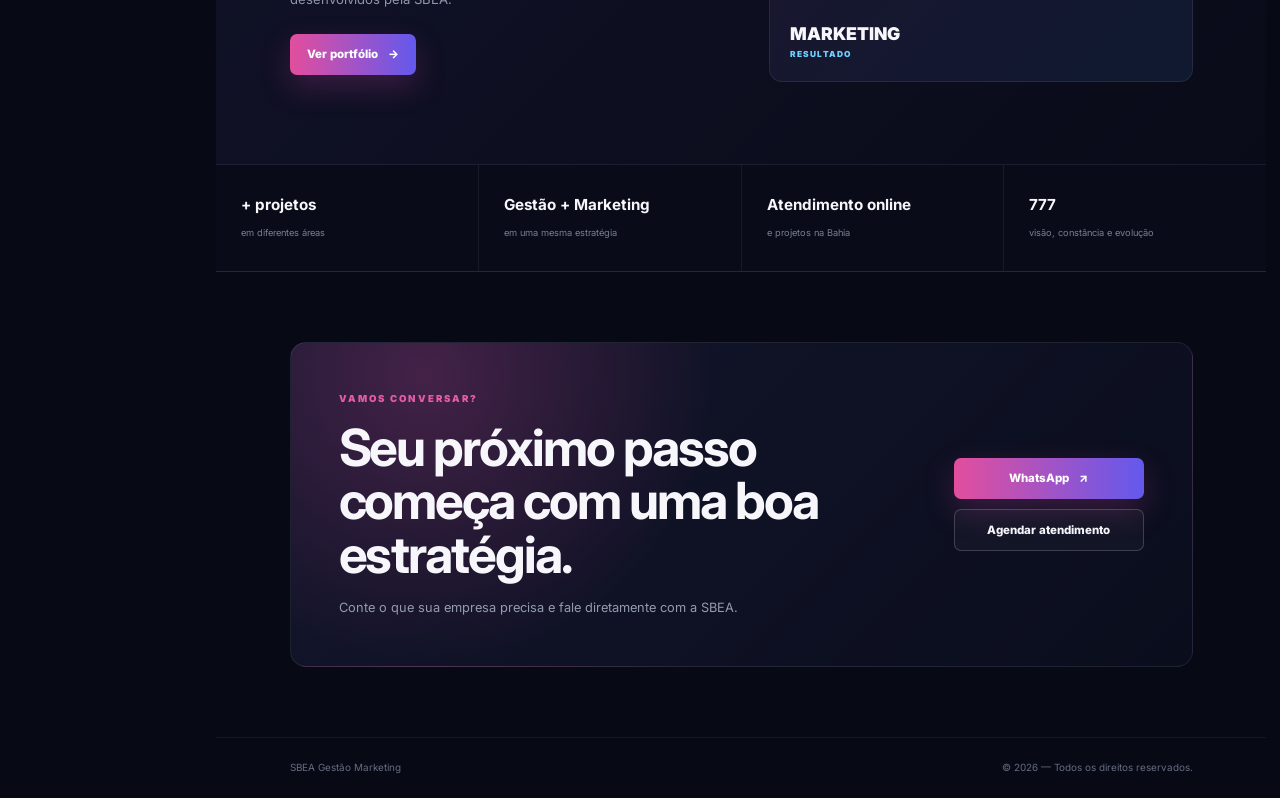
==== commit b3f59831: "Restaura fotos e logo da SBEA na nova interface" ====
--- a/index.html
+++ b/index.html
@@ -39,7 +39,18 @@
       <div class="actions"><a class="btn primary" href="https://wa.me/5575992090449?text=Olá%2C%20SBEA!%20Quero%20conhecer%20os%20serviços." target="_blank">Falar com a SBEA <span>↗</span></a><a class="btn ghost" href="#servicos">Ver soluções <span>→</span></a></div>
       <div class="trust"><span>Gestão</span><i></i><span>Marketing</span><i></i><span>Estratégia</span><i></i><span>Organização</span></div>
     </div>
-    <div class="hero-visual"><div class="dashboard-card"><div class="dash-top"><span>VISÃO DO NEGÓCIO</span><b>2026</b></div><div class="chart"><span></span><span></span><span></span><span></span><span></span><span></span></div><div class="dash-bottom"><div><b>+ resultados</b><small>com estratégia</small></div><div><b>+ clareza</b><small>na gestão</small></div></div></div><div class="floating-tag tag-one">Marketing<br><small>digital</small></div><div class="floating-tag tag-two">Gestão<br><small>empresarial</small></div></div>
+    <div class="hero-visual">
+      <div class="sbea-photo-card">
+        <img src="Imagens/foto-sbea.jpg" alt="Evanilson Almeida — SBEA Gestão Marketing" onerror="this.style.display='none';this.parentElement.classList.add('photo-missing')">
+        <div class="photo-missing-label"><b>FOTO SBEA</b><small>Imagens/foto-sbea.jpg</small></div>
+      </div>
+      <div class="sbea-logo-card">
+        <img src="Imagens/logo-sbea.png" alt="Logo SBEA" onerror="this.style.display='none'">
+        <div><b>SBEA</b><small>GESTÃO MARKETING</small></div>
+      </div>
+      <div class="floating-tag tag-one">Marketing<br><small>digital</small></div>
+      <div class="floating-tag tag-two">Gestão<br><small>empresarial</small></div>
+    </div>
   </div>
 </section>
 <section id="sobre" class="section about"><div class="section-head"><div><p class="eyebrow">SOBRE A SBEA</p><h2>Uma visão integrada para o seu negócio.</h2></div><p>A SBEA une gestão, marketing e organização para transformar necessidades reais em planos claros, projetos profissionais e ações que fazem sentido para cada negócio.</p></div><div class="about-grid"><div class="about-number">SBEA<span>®</span><small>GESTÃO<br>MARKETING</small></div><div class="about-text"><p>Atuamos com soluções práticas para empresas que precisam melhorar sua presença, comunicação, processos e posicionamento.</p><a class="text-link" href="agendamento.html">Conhecer e conversar →</a></div></div></section>
@@ -60,4 +71,15 @@
 <a class="floating-wa" href="https://wa.me/5575992090449" target="_blank" aria-label="Falar no WhatsApp">WhatsApp</a>
 </div></div>
 <script src="script.js"></script>
+<style>
+.sbea-photo-card{width:min(350px,100%);height:390px;position:relative;border:1px solid rgba(255,255,255,.14);border-radius:20px;overflow:hidden;background:linear-gradient(145deg,rgba(18,25,51,.9),rgba(8,13,30,.8));box-shadow:0 30px 70px rgba(0,0,0,.4);transform:perspective(900px) rotateY(-7deg)}
+.sbea-photo-card img{width:100%;height:100%;object-fit:cover;display:block}
+.sbea-photo-card:after{content:"";position:absolute;inset:0;background:linear-gradient(180deg,transparent 45%,rgba(5,8,20,.85) 100%);pointer-events:none}
+.photo-missing-label{position:absolute;inset:auto 18px 18px;z-index:2;display:flex;flex-direction:column;color:#fff;background:rgba(7,10,24,.7);padding:10px 12px;border-radius:9px;backdrop-filter:blur(8px)}
+.photo-missing-label b{font-size:.7rem}.photo-missing-label small{font-size:.5rem;color:#9ca5bd;margin-top:2px}
+.sbea-logo-card{position:absolute;right:-5px;bottom:18px;z-index:4;display:flex;align-items:center;gap:9px;padding:10px 14px;border:1px solid rgba(255,255,255,.12);border-radius:10px;background:rgba(9,13,30,.9);backdrop-filter:blur(12px);box-shadow:0 15px 35px rgba(0,0,0,.3)}
+.sbea-logo-card img{width:34px;height:34px;object-fit:contain}.sbea-logo-card b{display:block;font-size:.78rem}.sbea-logo-card small{display:block;color:#aab1c4;font-size:.46rem;letter-spacing:.08em}
+@media(max-width:1050px){.sbea-photo-card{width:min(330px,100%);height:360px}}
+@media(max-width:720px){.sbea-photo-card{height:380px;width:min(300px,100%)}.sbea-logo-card{right:0}.hero-visual{display:flex!important;height:430px!important}}
+</style>
 </body></html>
